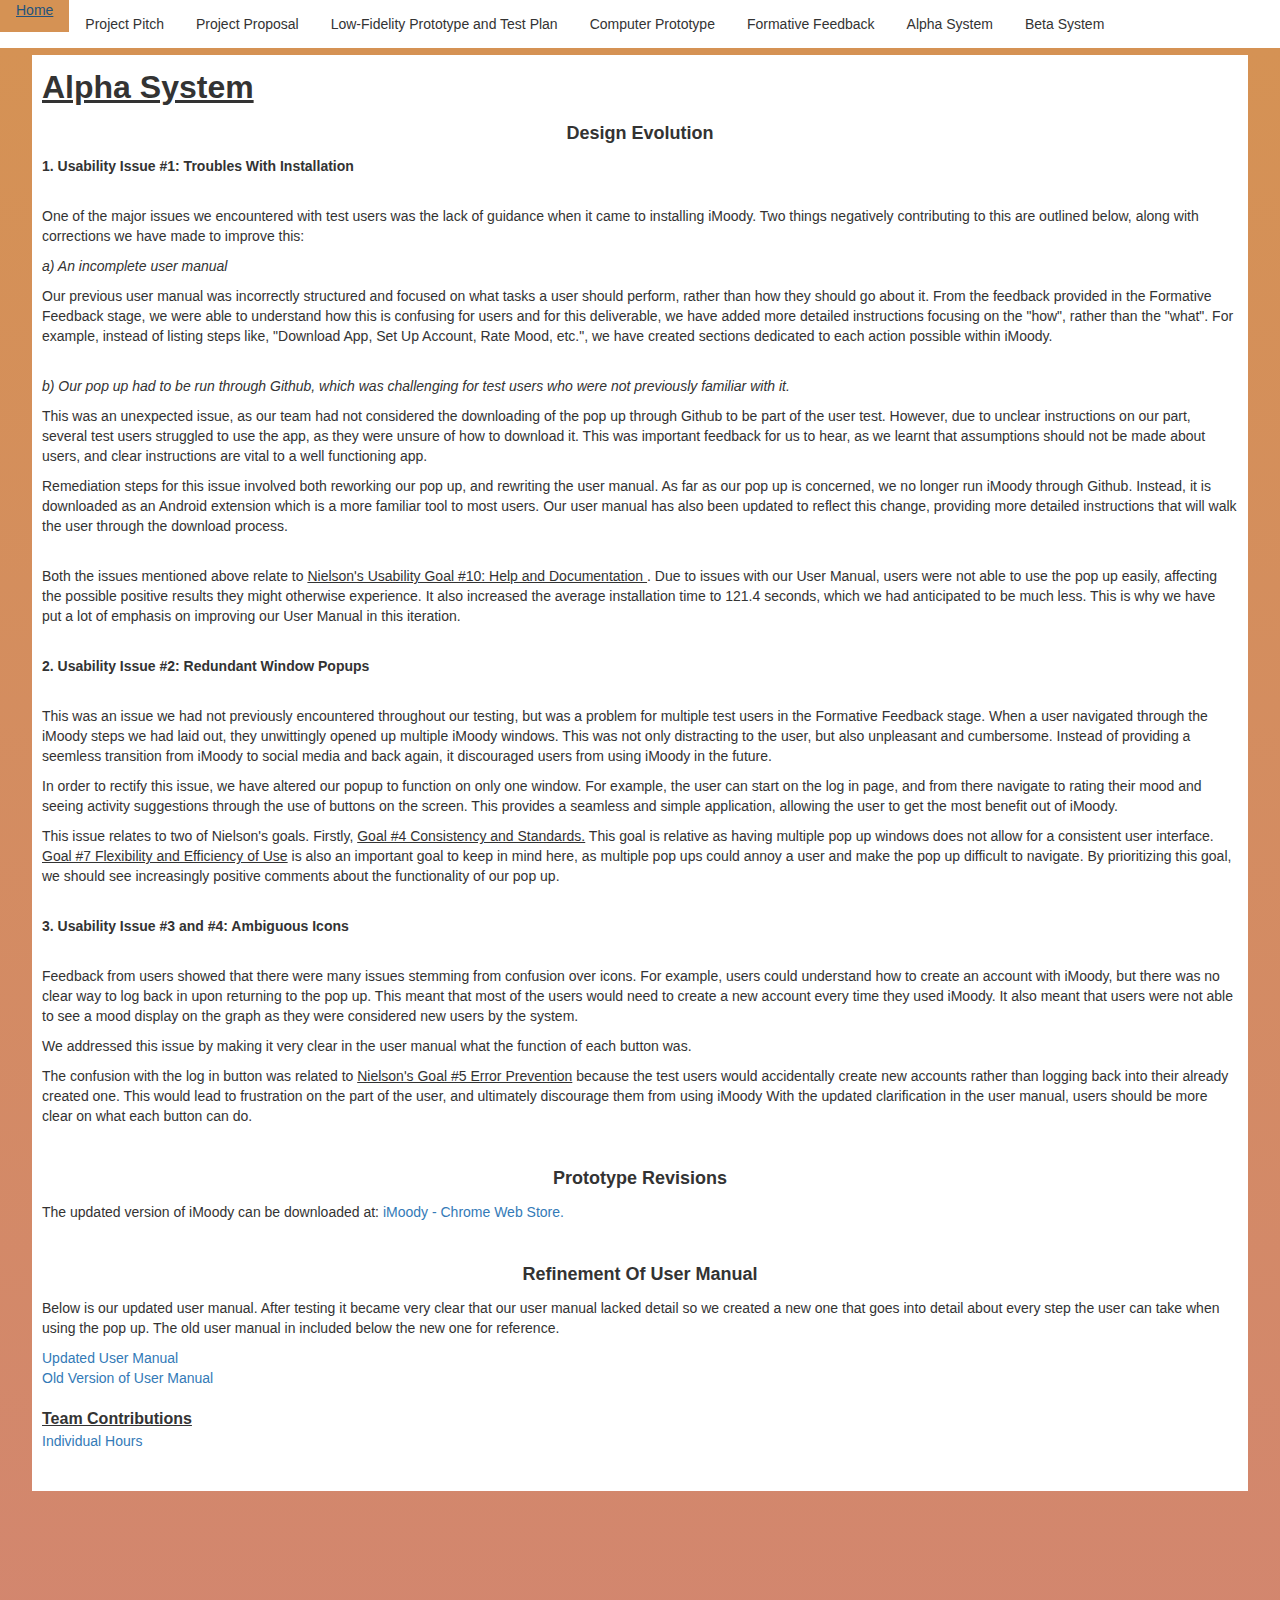
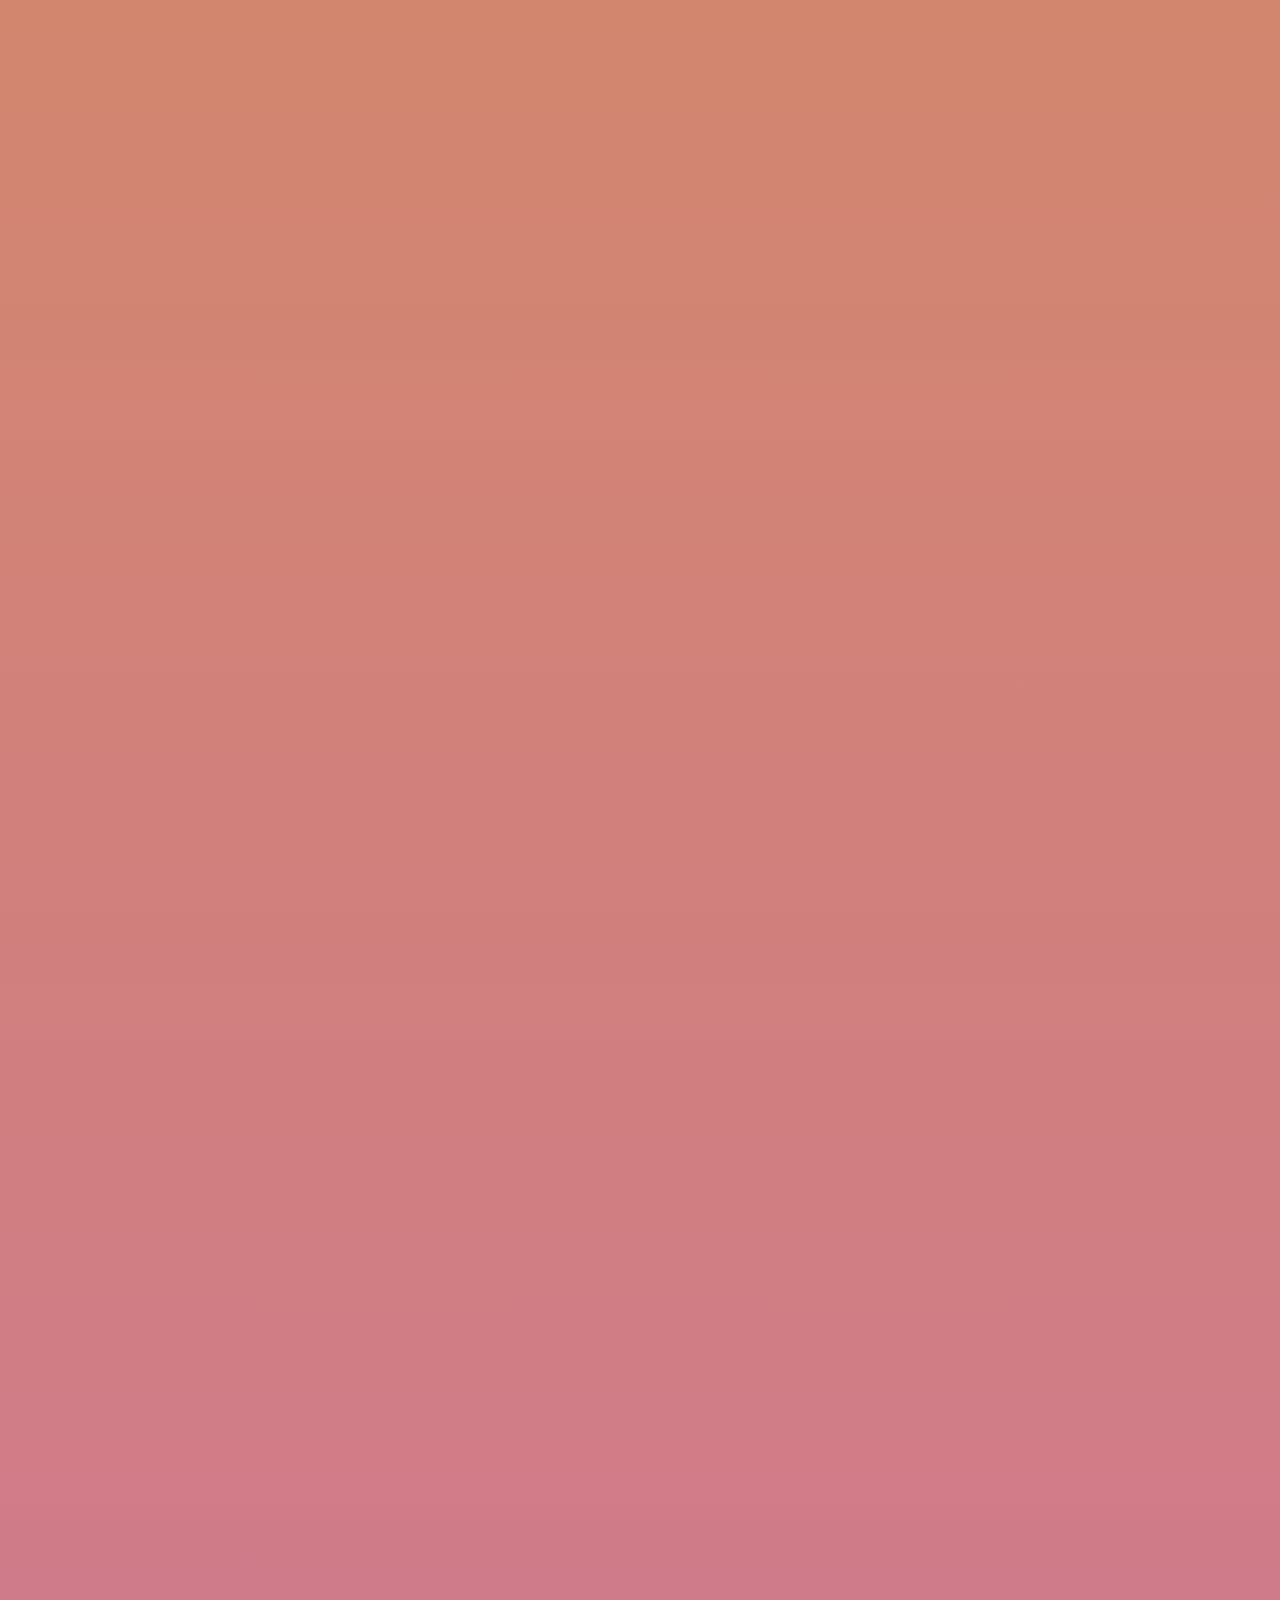
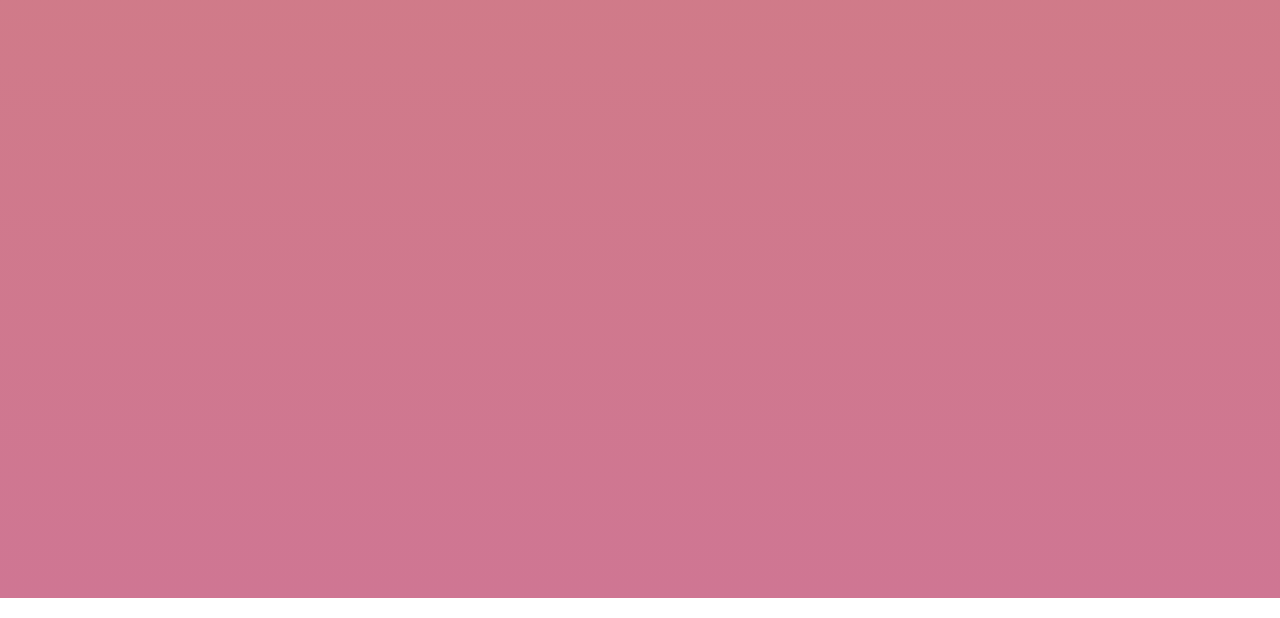
==== alpha.html @ d054bd09 "Small change" ====
<!DOCTYPE html>
<html lang="en">
   <head>
      <meta charset="utf-8">
      <meta http-equiv="X-UA-Compatible" content="IE=edge">
      <meta name="vieport" content="width=device-width, initial-scale=1">
      <title>Alpha System</title>
      <!-- Bootstrap -->
      <link rel="stylesheet" href="https://maxcdn.bootstrapcdn.com/bootstrap/3.3.5/css/bootstrap.min.css">
      <link rel="stylesheet" href="notebook.css">
   </head>
    
   <body style = "margin-top: 0px">
      <ul>
         <li><a href="index.html">Home</a></li>
         <li><a href="projectPitch.html">Project Pitch</a></li>
         <li><a href="projectProposal.html">Project Proposal</a></li>
         <li><a href="lowFid.html">Low-Fidelity Prototype and Test Plan</a></li>
         <li><a href="hiFid.html">Computer Prototype</a></li>
         <li><a href="FormativeFeedback.html">Formative Feedback</a></li>
         <li><a href="alpha.html">Alpha System</a></li>
         <li><a href="#about">Beta System</a></li>
      </ul>
   </body>
   
   <div class="hero" style ="min-height: 3750px;">
      <div class = "center">
         <p><font size="6"><u><b>Alpha System</b></u></font></p>
         <p><center><font size="4"><b>Design Evolution</b></font></center></p>
         <b><p>1. Usability Issue #1: Troubles With Installation</p></b> <br>
         <p>One of the major issues we encountered with test users was the lack of guidance when it came to installing iMoody. Two things negatively contributing to this are outlined below, along with corrections we have made to improve this: </p>

            <p><i>a) An incomplete user manual</i></p>

            <p>Our previous user manual was incorrectly structured and focused on what tasks a user should perform, rather than how they should go about it. From the feedback provided in the Formative Feedback stage, we were able to understand how this is confusing for users and for this deliverable, we have added more detailed instructions focusing on the "how", rather than the "what". For example, instead of listing steps like, "Download App, Set Up Account, Rate Mood, etc.", we have created sections dedicated to each action possible within iMoody.</p> <br>


            <p><i>b) Our pop up had to be run through Github, which was challenging for test users who were not previously familiar with it. </i></p> 

            <p>This was an unexpected issue, as our team had not considered the downloading of the pop up through Github to be part of the user test. However, due to unclear instructions on our part, several test users struggled to use the app, as they were unsure of how to download it. This was important feedback for us to hear, as we learnt that assumptions should not be made about users, and clear instructions are vital to a well functioning app. </p>

            <p>Remediation steps for this issue involved both reworking our pop up, and rewriting the user manual. As far as our pop up is concerned, we no longer run iMoody through Github. Instead, it is downloaded as an Android extension which is a more familiar tool to most users. Our user manual has also been updated to reflect this change, providing more detailed instructions that will walk the user through the download process.</p> <br>

            <p>Both the issues mentioned above relate to <u> Nielson's Usability Goal #10: Help and Documentation </u>. Due to issues with our User Manual, users were not able to use the pop up easily, affecting the possible positive results they might otherwise experience. It also increased the average installation time to 121.4 seconds, which we had anticipated to be much less. This is why we have put a lot of emphasis on improving our User Manual in this iteration.</p> <br> 


          <b><p>2. Usability Issue #2: Redundant Window Popups</p></b> <br>

          <p>This was an issue we had not previously encountered throughout our testing, but was a problem for multiple test users in the Formative Feedback stage. When a user navigated through the iMoody steps we had laid out, they unwittingly opened up multiple iMoody windows. This was not only distracting to the user, but also unpleasant and cumbersome. Instead of providing a seemless transition from iMoody to social media and back again, it discouraged users from using iMoody in the future. </p>

          <p>In order to rectify this issue, we have altered our popup to function on only one window. For example, the user can start on the log in page, and from there navigate to rating their mood and seeing activity suggestions through the use of buttons on the screen. This provides a seamless and simple application, allowing the user to get the most benefit out of iMoody.</p> 

          <p>This issue relates to two of Nielson's goals. Firstly, <u> Goal #4 Consistency and Standards.</u> This goal is relative as having multiple pop up windows does not allow for a consistent user interface. <u>Goal #7 Flexibility and Efficiency of Use</u> is also an important goal to keep in mind here, as multiple pop ups could annoy a user and make the pop up difficult to navigate. By prioritizing this goal, we should see increasingly positive comments about the functionality of our pop up. </p><br> 

          <b><p>3. Usability Issue #3 and #4: Ambiguous Icons</p></b> <br>

          <p>Feedback from users showed that there were many issues stemming from confusion over icons. For example, users could understand how to create an account with iMoody, but there was no clear way to log back in upon returning to the pop up. This meant that most of the users would need to create a new account every time they used iMoody. It also meant that users were not able to see a mood display on the graph as they were considered new users by the system.</p>

          <p>We addressed this issue by making it very clear in the user manual what the function of each button was.</p>

          <p>The confusion with the log in button was related to <u>Nielson's Goal #5 Error Prevention</u> because the test users would accidentally create new accounts rather than logging back into their already created one. This would lead to frustration on the part of the user, and ultimately discourage them from using iMoody With the updated clarification in the user manual, users should be more clear on what each button can do.</p> <br> 


         <p><center><font size="4"><b>Prototype Revisions</b></font></center></p>
         <p>The updated version of iMoody can be downloaded at: <a href = "https://chrome.google.com/webstore/search/imoody"> iMoody - Chrome Web Store. </a> </p><br>
 

         <p><center><font size="4"><b>Refinement Of User Manual</b></font></center><p> 
          <p>Below is our updated user manual. After testing it became very clear that our user manual lacked detail so we created a new one that goes into detail about every step the user can take when using the pop up. The old user manual in included below the new one for reference.</p>
           <a href="Documents/iMoody_UserManual.pdf"/> Updated User Manual </a> <br>
           <a href="Documents/iMoody_UserManualOld.pdf"/>Old Version of User Manual </a><br><br>

      <p> <font size="3"><u><b>Team Contributions</b></u></font> <br>  
       
      <a href="Summary.html">Individual Hours</a> <br> <br> 
         </div>
    </div>
   </div>   
</html>
---- notebook.css ----
body {
margin: 0px;
margin-top: -25px;
padding: 0px;
}

$bodyFontColor : #fff;

html {
  font-family: 'average', serif;
}

.center {
  margin: auto;
  position:absolute;
  top: 55px;
  right: 5px;
  left: 5px;
  width: 95%;
  min-height: auto;
  background-color:white;
  padding: 10px;
}

.column {
  float: left;
  width: 33.33%;
  padding: 5px;
}

.row::after {
  content: "";
  clear: both;
  display: table;
}

.bottom {
  margin: auto;
  position:absolute;
  bottom: 0px;
  width: 100%;
  min-height: 150px;
  padding: 10px;
}

#mainnav {
  position: absolute; 
  font-family: 'Montserrat Alternates', sans-serif;
  z-index: 1;
  li {
    margin: 85px 0;
    left: -550px;
    position: relative;
    display: none;
  }
  a {
    color: $bodyFontColor;
    text-shadow: 2px 2px 0 #000;
    text-decoration: none;
    font-size: 3.5em;
  }
}

}

table {
  font-family: arial, sans-serif;
  border-collapse: collapse;
  width: 100%;
}

td, th {
  border: 1px solid #dddddd;
  text-align: left;
  padding: 8px;
}

html, body, .hero {
  height: 100%;
}
 
.hero {
  margin-top: 0;
  width: 100%;
  min-height: 15700px;
  background-image: linear-gradient(to bottom, #d59254, #cf7693);
}

h1 {
  margin-top: 0;
  font-size: 5em;
  text-align: center;
  font-weight: 700;
  font-family: 'Montserrat Alternates', sans-serif;
  color: $bodyFontColor;
  width: 100%;
  position: absolute;
  top: 28%;
  left: 50%;
  -webkit-transform: translate(-50%, -50%);
  transform: translate(-50%, -50%);
}  

h2 {
  margin-top: 0;
  font-size: 2em;
  text-align: center;
  font-weight: 700;
  font-family: 'Montserrat Alternates', sans-serif;
  color: $bodyFontColor;
  width: 100%;
  position: absolute;
  top: 55%;
  left: 50%;
  -webkit-transform: translate(-50%, -50%);
  transform: translate(-50%, -50%);
}  

ul {
  margin-top: 0;
  list-style-type: none;
  margin: 0;
  padding: 0;
  overflow: hidden;
  background-color: white
}

li {
  margin-top: 0;
  float: left;
}

li a {
  margin-top: 0;
  display: block;
  color: #333;
  text-align: center;
  padding: 14px 16px;
  text-decoration: none;
}


li a:hover {
  margin-top: 0;
  background-color: #d59254;
  display:inline;
}

.active {
  background-color: #4CAF50;
}
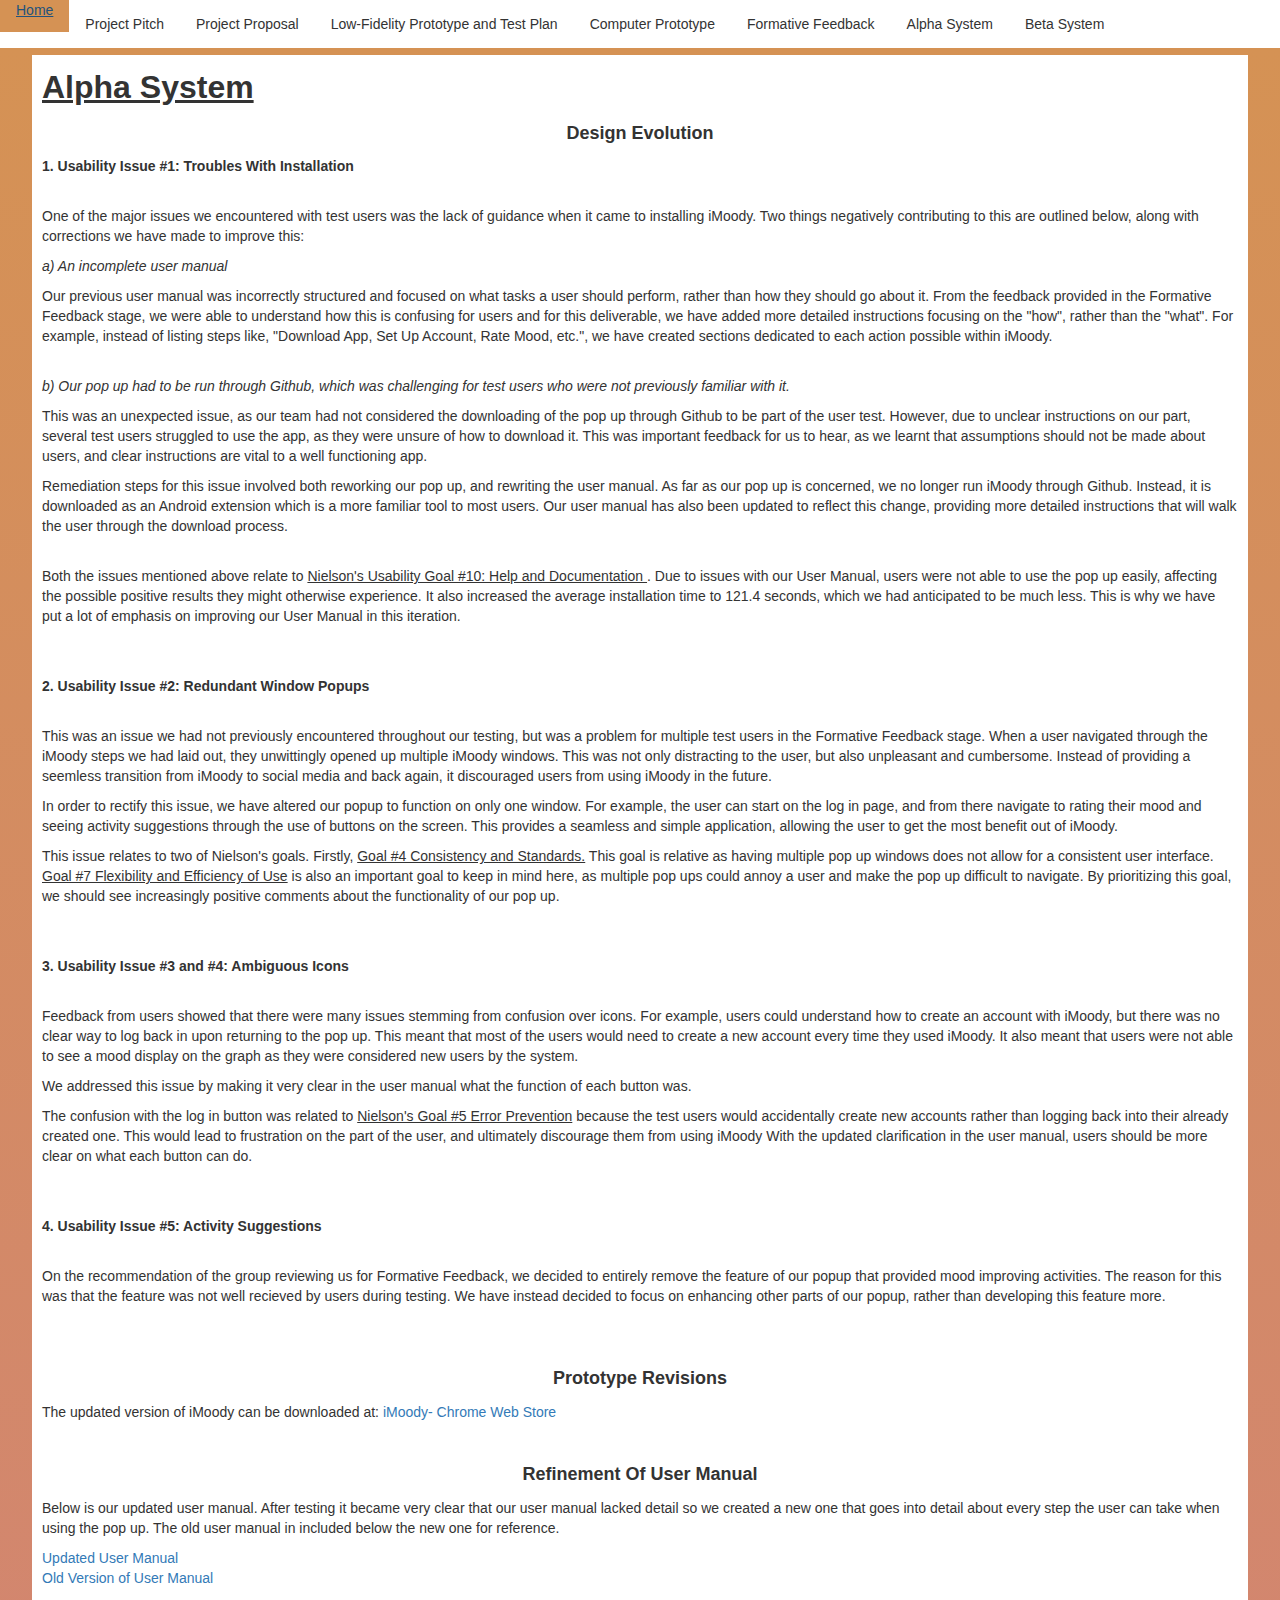
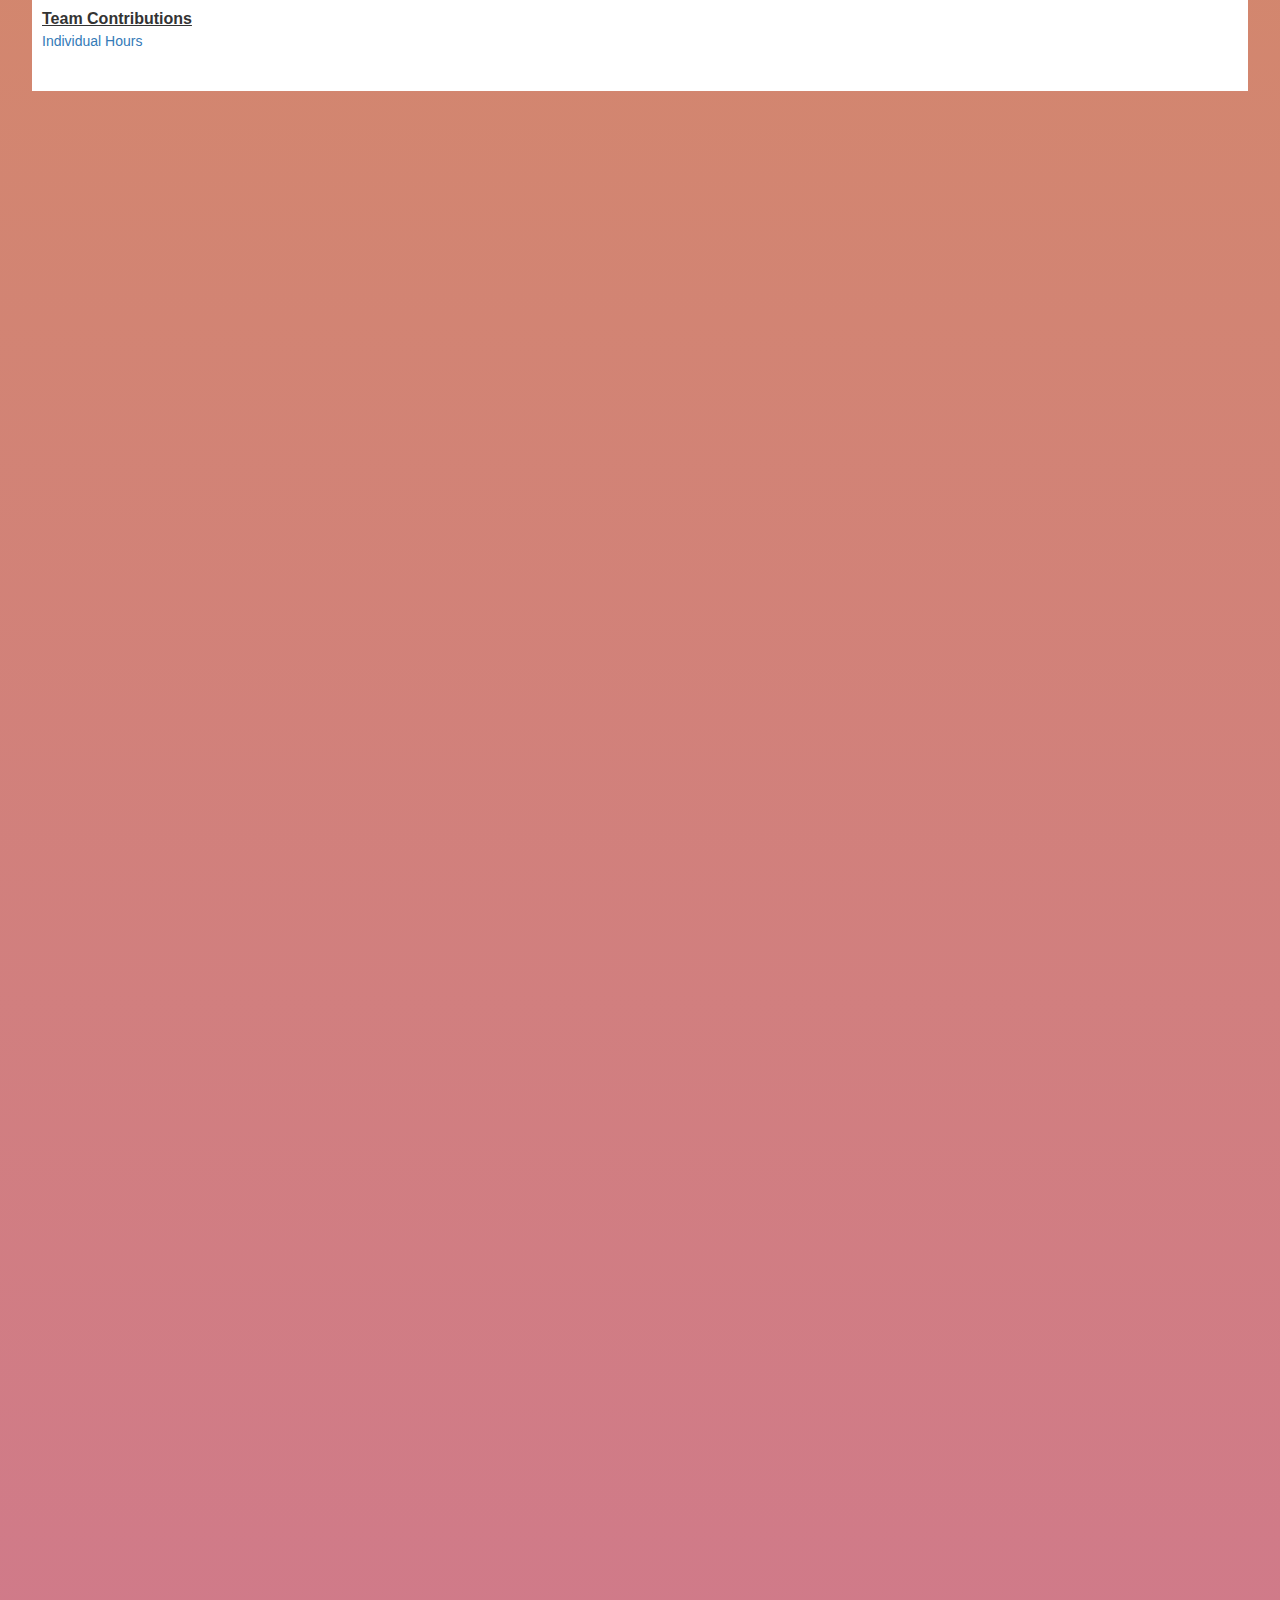
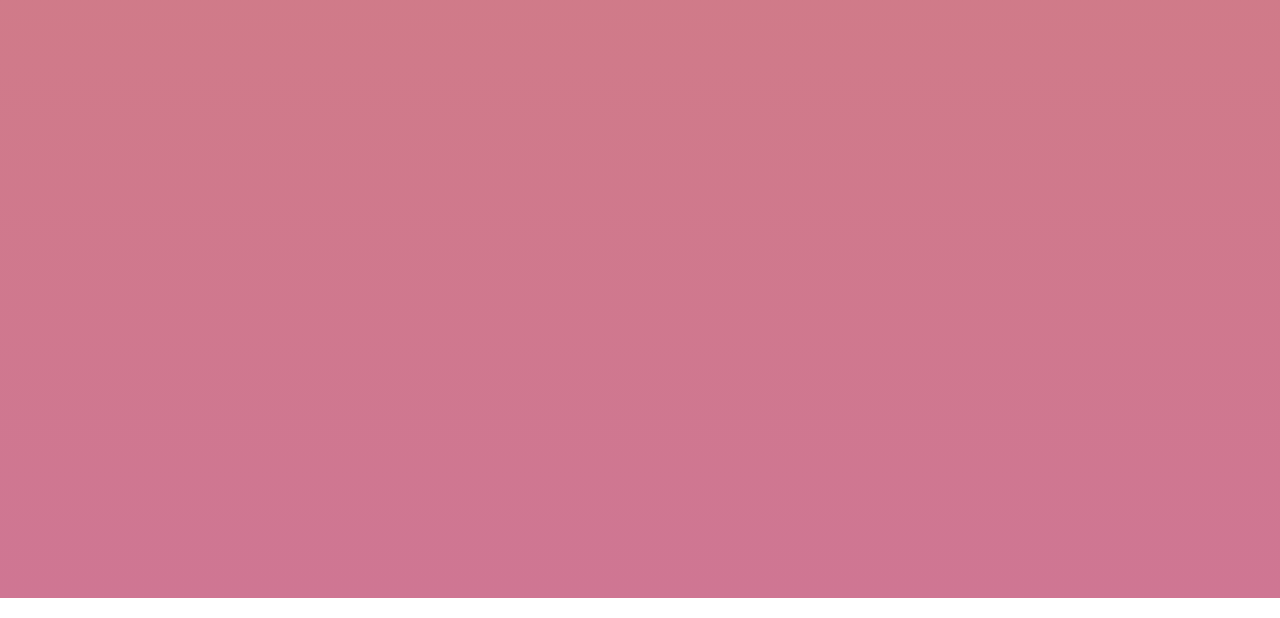
==== commit 930c138e: "Merge branch 'master' into lilith_branch" ====
--- a/alpha.html
+++ b/alpha.html
@@ -41,7 +41,7 @@
 
             <p>Remediation steps for this issue involved both reworking our pop up, and rewriting the user manual. As far as our pop up is concerned, we no longer run iMoody through Github. Instead, it is downloaded as an Android extension which is a more familiar tool to most users. Our user manual has also been updated to reflect this change, providing more detailed instructions that will walk the user through the download process.</p> <br>
 
-            <p>Both the issues mentioned above relate to <u> Nielson's Usability Goal #10: Help and Documentation </u>. Due to issues with our User Manual, users were not able to use the pop up easily, affecting the possible positive results they might otherwise experience. It also increased the average installation time to 121.4 seconds, which we had anticipated to be much less. This is why we have put a lot of emphasis on improving our User Manual in this iteration.</p> <br> 
+            <p>Both the issues mentioned above relate to <u> Nielson's Usability Goal #10: Help and Documentation </u>. Due to issues with our User Manual, users were not able to use the pop up easily, affecting the possible positive results they might otherwise experience. It also increased the average installation time to 121.4 seconds, which we had anticipated to be much less. This is why we have put a lot of emphasis on improving our User Manual in this iteration.</p> <br> <br>
 
 
           <b><p>2. Usability Issue #2: Redundant Window Popups</p></b> <br>
@@ -50,7 +50,7 @@
 
           <p>In order to rectify this issue, we have altered our popup to function on only one window. For example, the user can start on the log in page, and from there navigate to rating their mood and seeing activity suggestions through the use of buttons on the screen. This provides a seamless and simple application, allowing the user to get the most benefit out of iMoody.</p> 
 
-          <p>This issue relates to two of Nielson's goals. Firstly, <u> Goal #4 Consistency and Standards.</u> This goal is relative as having multiple pop up windows does not allow for a consistent user interface. <u>Goal #7 Flexibility and Efficiency of Use</u> is also an important goal to keep in mind here, as multiple pop ups could annoy a user and make the pop up difficult to navigate. By prioritizing this goal, we should see increasingly positive comments about the functionality of our pop up. </p><br> 
+          <p>This issue relates to two of Nielson's goals. Firstly, <u> Goal #4 Consistency and Standards.</u> This goal is relative as having multiple pop up windows does not allow for a consistent user interface. <u>Goal #7 Flexibility and Efficiency of Use</u> is also an important goal to keep in mind here, as multiple pop ups could annoy a user and make the pop up difficult to navigate. By prioritizing this goal, we should see increasingly positive comments about the functionality of our pop up.<br> <br>  <br>
 
           <b><p>3. Usability Issue #3 and #4: Ambiguous Icons</p></b> <br>
 
@@ -58,11 +58,18 @@
 
           <p>We addressed this issue by making it very clear in the user manual what the function of each button was.</p>
 
-          <p>The confusion with the log in button was related to <u>Nielson's Goal #5 Error Prevention</u> because the test users would accidentally create new accounts rather than logging back into their already created one. This would lead to frustration on the part of the user, and ultimately discourage them from using iMoody With the updated clarification in the user manual, users should be more clear on what each button can do.</p> <br> 
+          <p>The confusion with the log in button was related to <u>Nielson's Goal #5 Error Prevention</u> because the test users would accidentally create new accounts rather than logging back into their already created one. This would lead to frustration on the part of the user, and ultimately discourage them from using iMoody With the updated clarification in the user manual, users should be more clear on what each button can do.</p> <br> <br>
+
+          <b><p>4. Usability Issue #5: Activity Suggestions</p></b> <br>
+
+          <p>On the recommendation of the group reviewing us for Formative Feedback, we decided to entirely remove the feature of our popup that provided mood improving activities. The reason for this was that the feature was not well recieved by users during testing. We have instead decided to focus on enhancing other parts of our popup, rather than developing this feature more.</p> <br> <br>
+
+
+
 
 
          <p><center><font size="4"><b>Prototype Revisions</b></font></center></p>
-         <p>The updated version of iMoody can be downloaded at: <a href = "https://chrome.google.com/webstore/search/imoody"> iMoody - Chrome Web Store. </a> </p><br>
+         <p>The updated version of iMoody can be downloaded at: <a href = "https://chrome.google.com/webstore/search/imoody"> iMoody- Chrome Web Store </a> </p><br>
  
 
          <p><center><font size="4"><b>Refinement Of User Manual</b></font></center><p> 
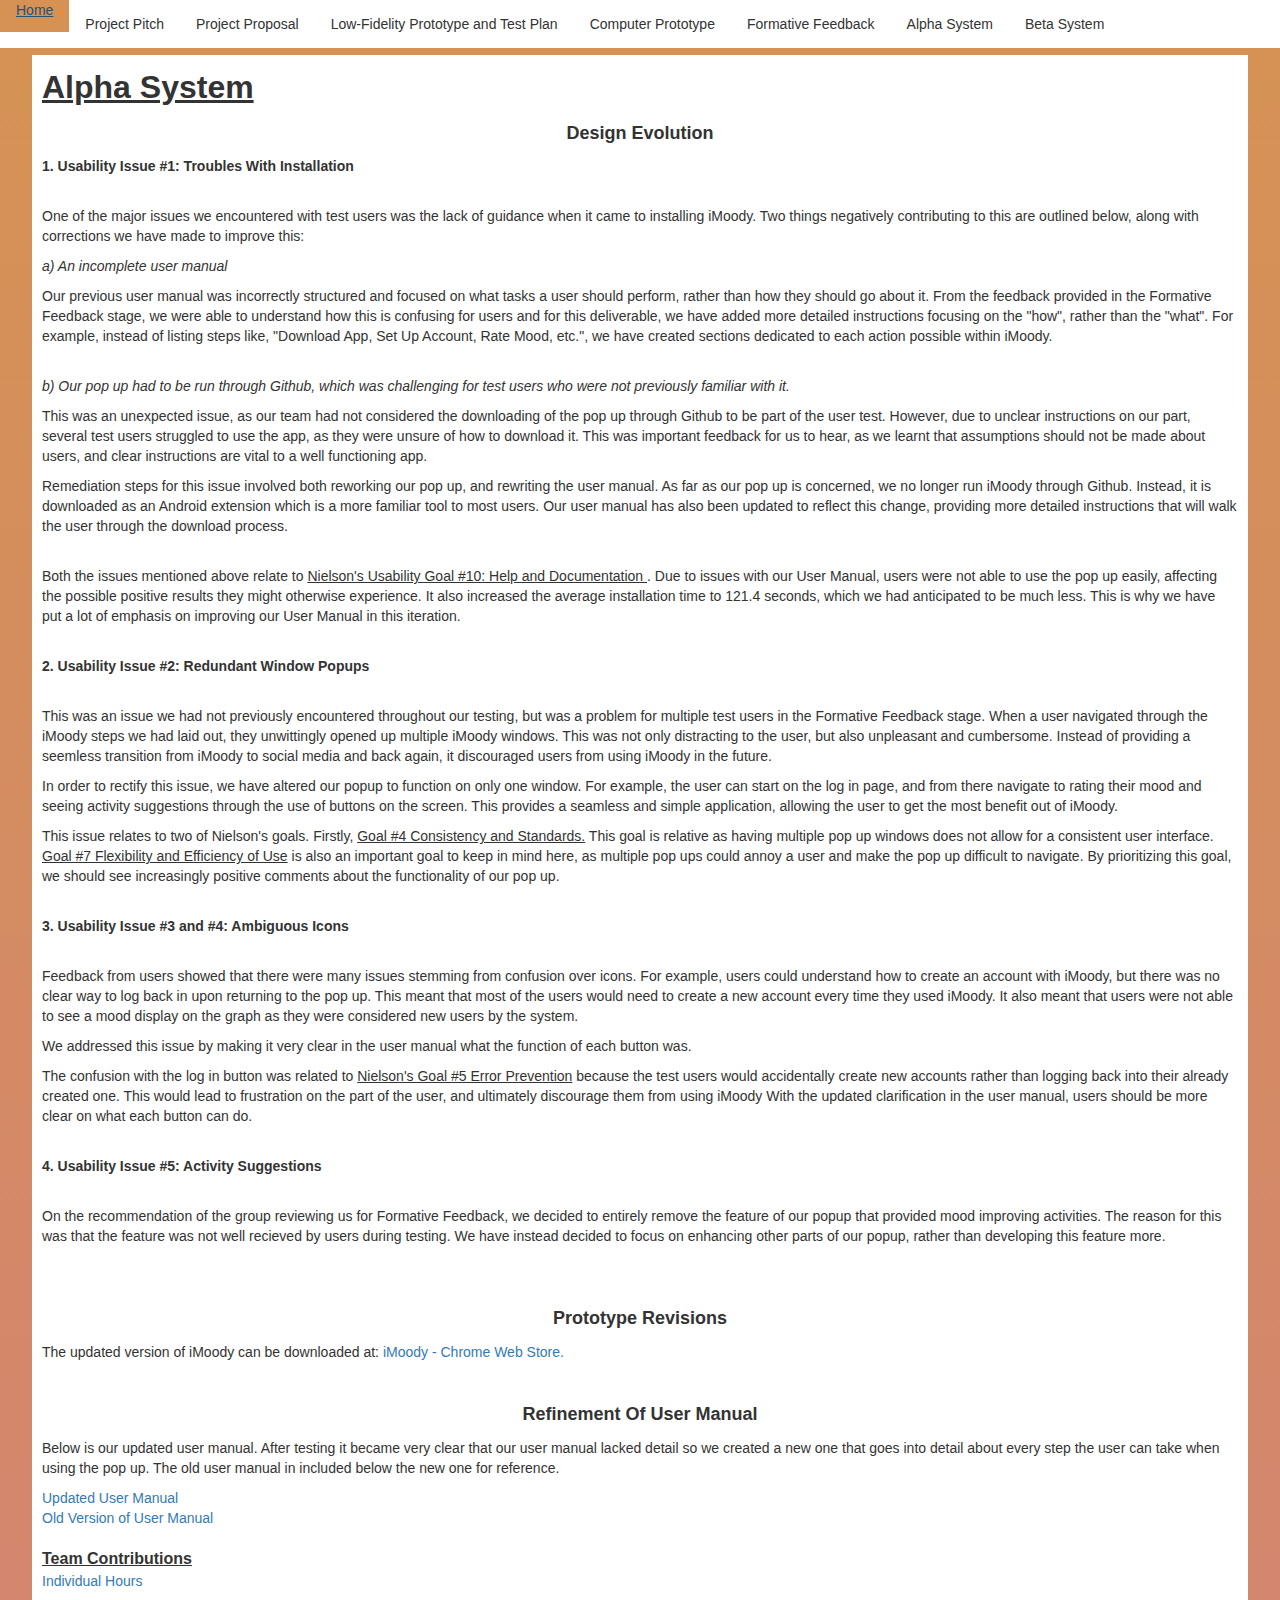
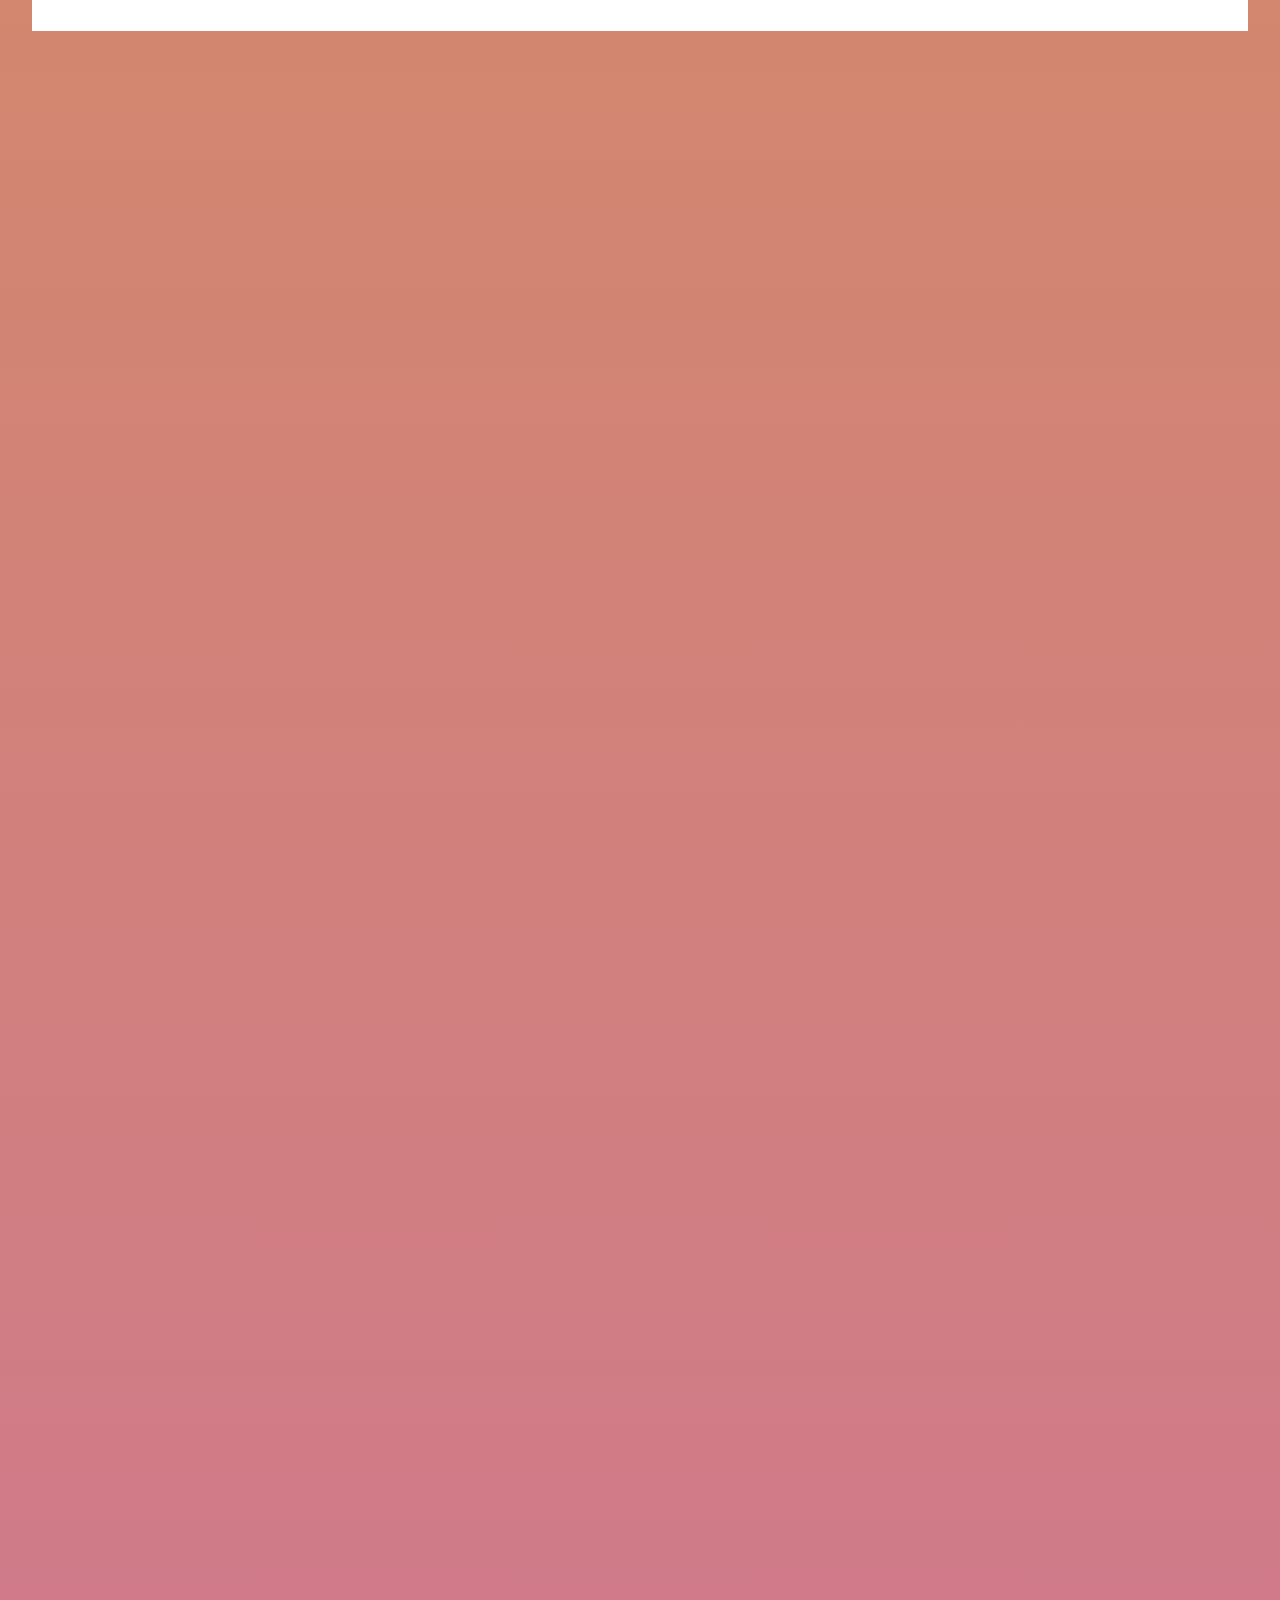
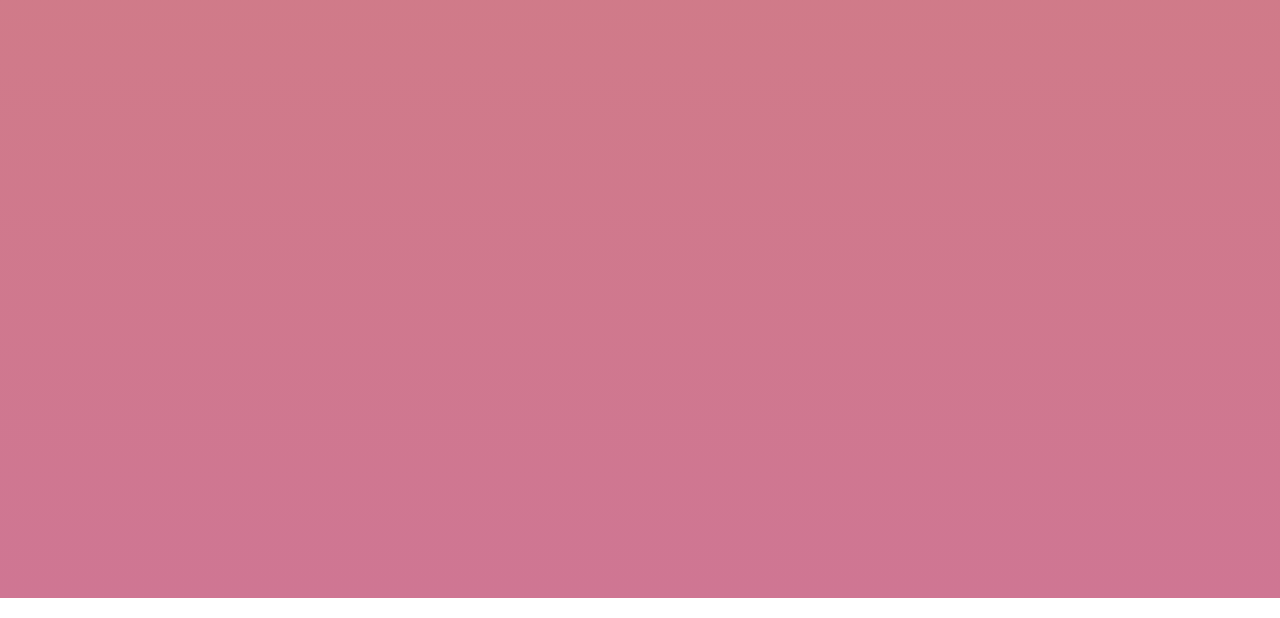
==== commit 43ac0e49: "Merge pull request #28 from Bsmith1997/lilith_branch" ====
--- a/alpha.html
+++ b/alpha.html
@@ -41,7 +41,7 @@
 
             <p>Remediation steps for this issue involved both reworking our pop up, and rewriting the user manual. As far as our pop up is concerned, we no longer run iMoody through Github. Instead, it is downloaded as an Android extension which is a more familiar tool to most users. Our user manual has also been updated to reflect this change, providing more detailed instructions that will walk the user through the download process.</p> <br>
 
-            <p>Both the issues mentioned above relate to <u> Nielson's Usability Goal #10: Help and Documentation </u>. Due to issues with our User Manual, users were not able to use the pop up easily, affecting the possible positive results they might otherwise experience. It also increased the average installation time to 121.4 seconds, which we had anticipated to be much less. This is why we have put a lot of emphasis on improving our User Manual in this iteration.</p> <br> <br>
+            <p>Both the issues mentioned above relate to <u> Nielson's Usability Goal #10: Help and Documentation </u>. Due to issues with our User Manual, users were not able to use the pop up easily, affecting the possible positive results they might otherwise experience. It also increased the average installation time to 121.4 seconds, which we had anticipated to be much less. This is why we have put a lot of emphasis on improving our User Manual in this iteration.</p> <br> 
 
 
           <b><p>2. Usability Issue #2: Redundant Window Popups</p></b> <br>
@@ -50,7 +50,7 @@
 
           <p>In order to rectify this issue, we have altered our popup to function on only one window. For example, the user can start on the log in page, and from there navigate to rating their mood and seeing activity suggestions through the use of buttons on the screen. This provides a seamless and simple application, allowing the user to get the most benefit out of iMoody.</p> 
 
-          <p>This issue relates to two of Nielson's goals. Firstly, <u> Goal #4 Consistency and Standards.</u> This goal is relative as having multiple pop up windows does not allow for a consistent user interface. <u>Goal #7 Flexibility and Efficiency of Use</u> is also an important goal to keep in mind here, as multiple pop ups could annoy a user and make the pop up difficult to navigate. By prioritizing this goal, we should see increasingly positive comments about the functionality of our pop up.<br> <br>  <br>
+          <p>This issue relates to two of Nielson's goals. Firstly, <u> Goal #4 Consistency and Standards.</u> This goal is relative as having multiple pop up windows does not allow for a consistent user interface. <u>Goal #7 Flexibility and Efficiency of Use</u> is also an important goal to keep in mind here, as multiple pop ups could annoy a user and make the pop up difficult to navigate. By prioritizing this goal, we should see increasingly positive comments about the functionality of our pop up. </p><br> 
 
           <b><p>3. Usability Issue #3 and #4: Ambiguous Icons</p></b> <br>
 
@@ -58,7 +58,7 @@
 
           <p>We addressed this issue by making it very clear in the user manual what the function of each button was.</p>
 
-          <p>The confusion with the log in button was related to <u>Nielson's Goal #5 Error Prevention</u> because the test users would accidentally create new accounts rather than logging back into their already created one. This would lead to frustration on the part of the user, and ultimately discourage them from using iMoody With the updated clarification in the user manual, users should be more clear on what each button can do.</p> <br> <br>
+          <p>The confusion with the log in button was related to <u>Nielson's Goal #5 Error Prevention</u> because the test users would accidentally create new accounts rather than logging back into their already created one. This would lead to frustration on the part of the user, and ultimately discourage them from using iMoody With the updated clarification in the user manual, users should be more clear on what each button can do.</p> <br> 
 
           <b><p>4. Usability Issue #5: Activity Suggestions</p></b> <br>
 
@@ -69,7 +69,7 @@
 
 
          <p><center><font size="4"><b>Prototype Revisions</b></font></center></p>
-         <p>The updated version of iMoody can be downloaded at: <a href = "https://chrome.google.com/webstore/search/imoody"> iMoody- Chrome Web Store </a> </p><br>
+         <p>The updated version of iMoody can be downloaded at: <a href = "https://chrome.google.com/webstore/search/imoody"> iMoody - Chrome Web Store. </a> </p><br>
  
 
          <p><center><font size="4"><b>Refinement Of User Manual</b></font></center><p> 
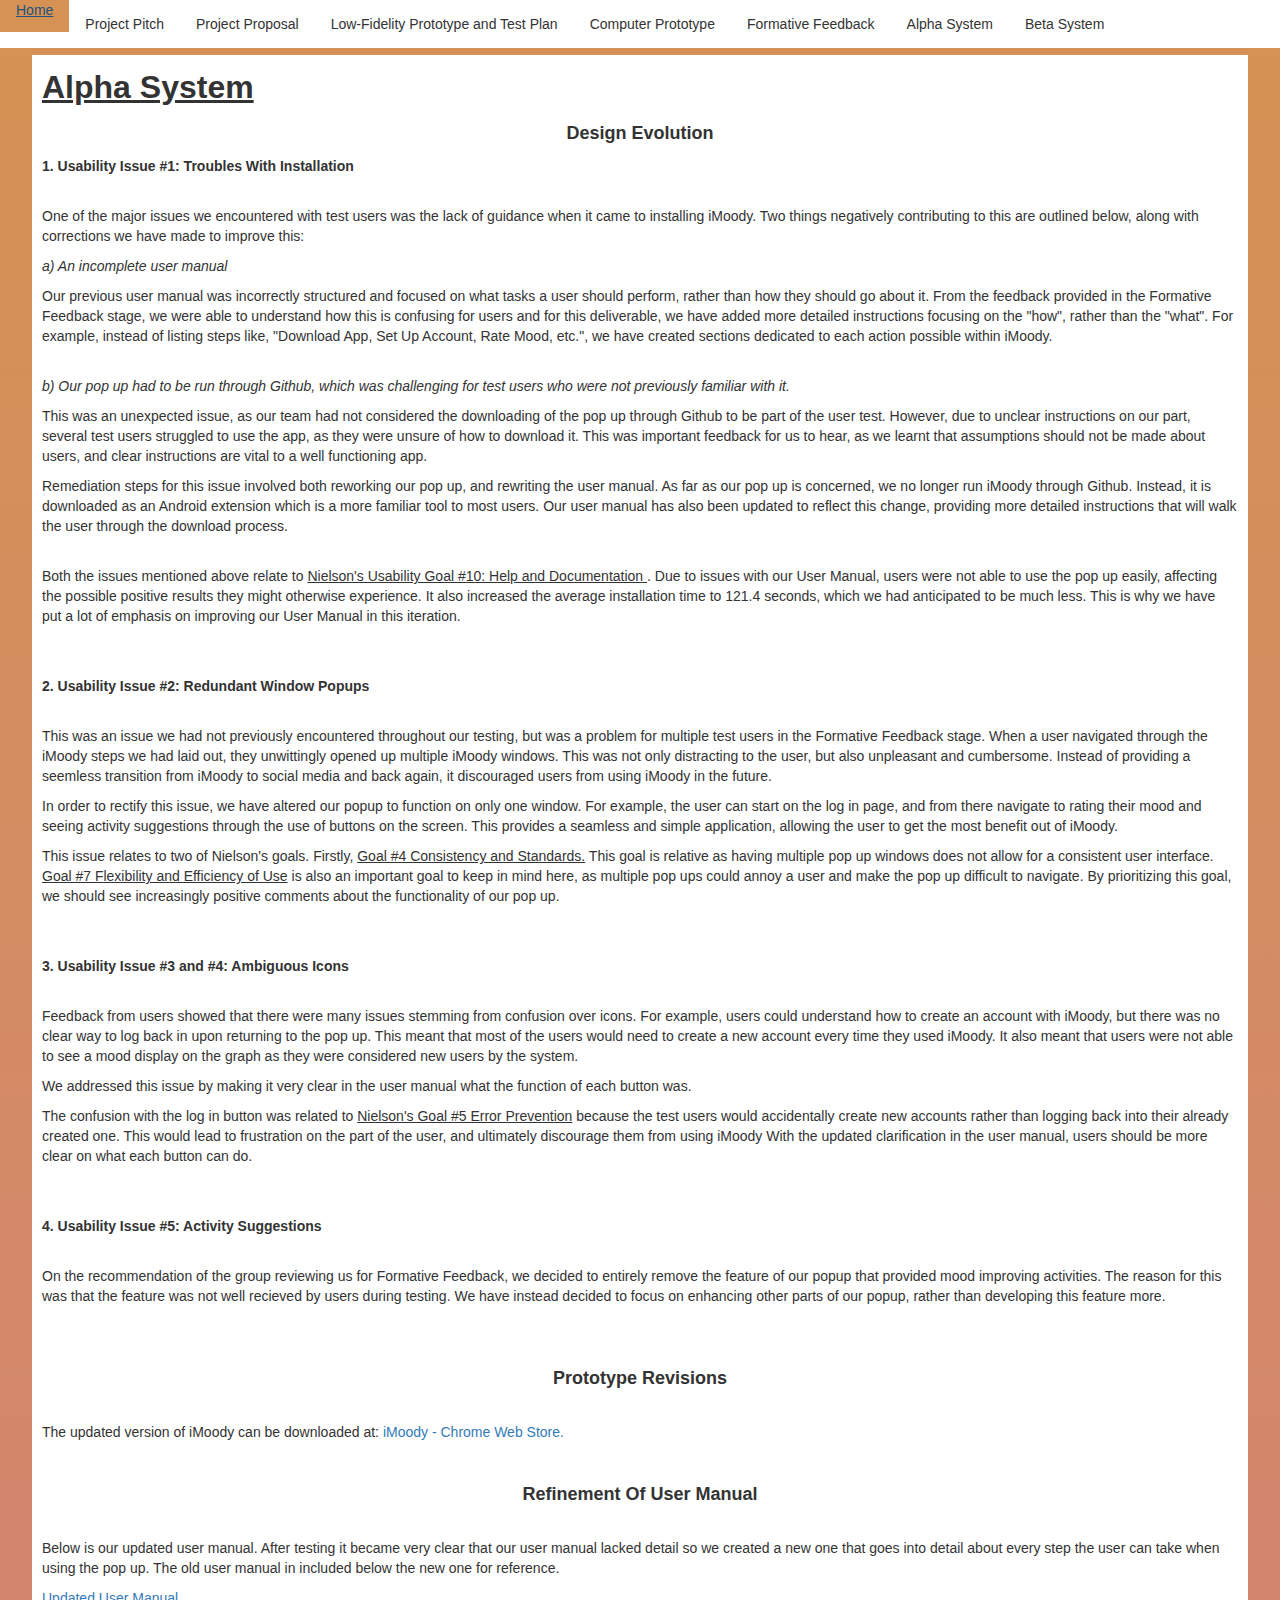
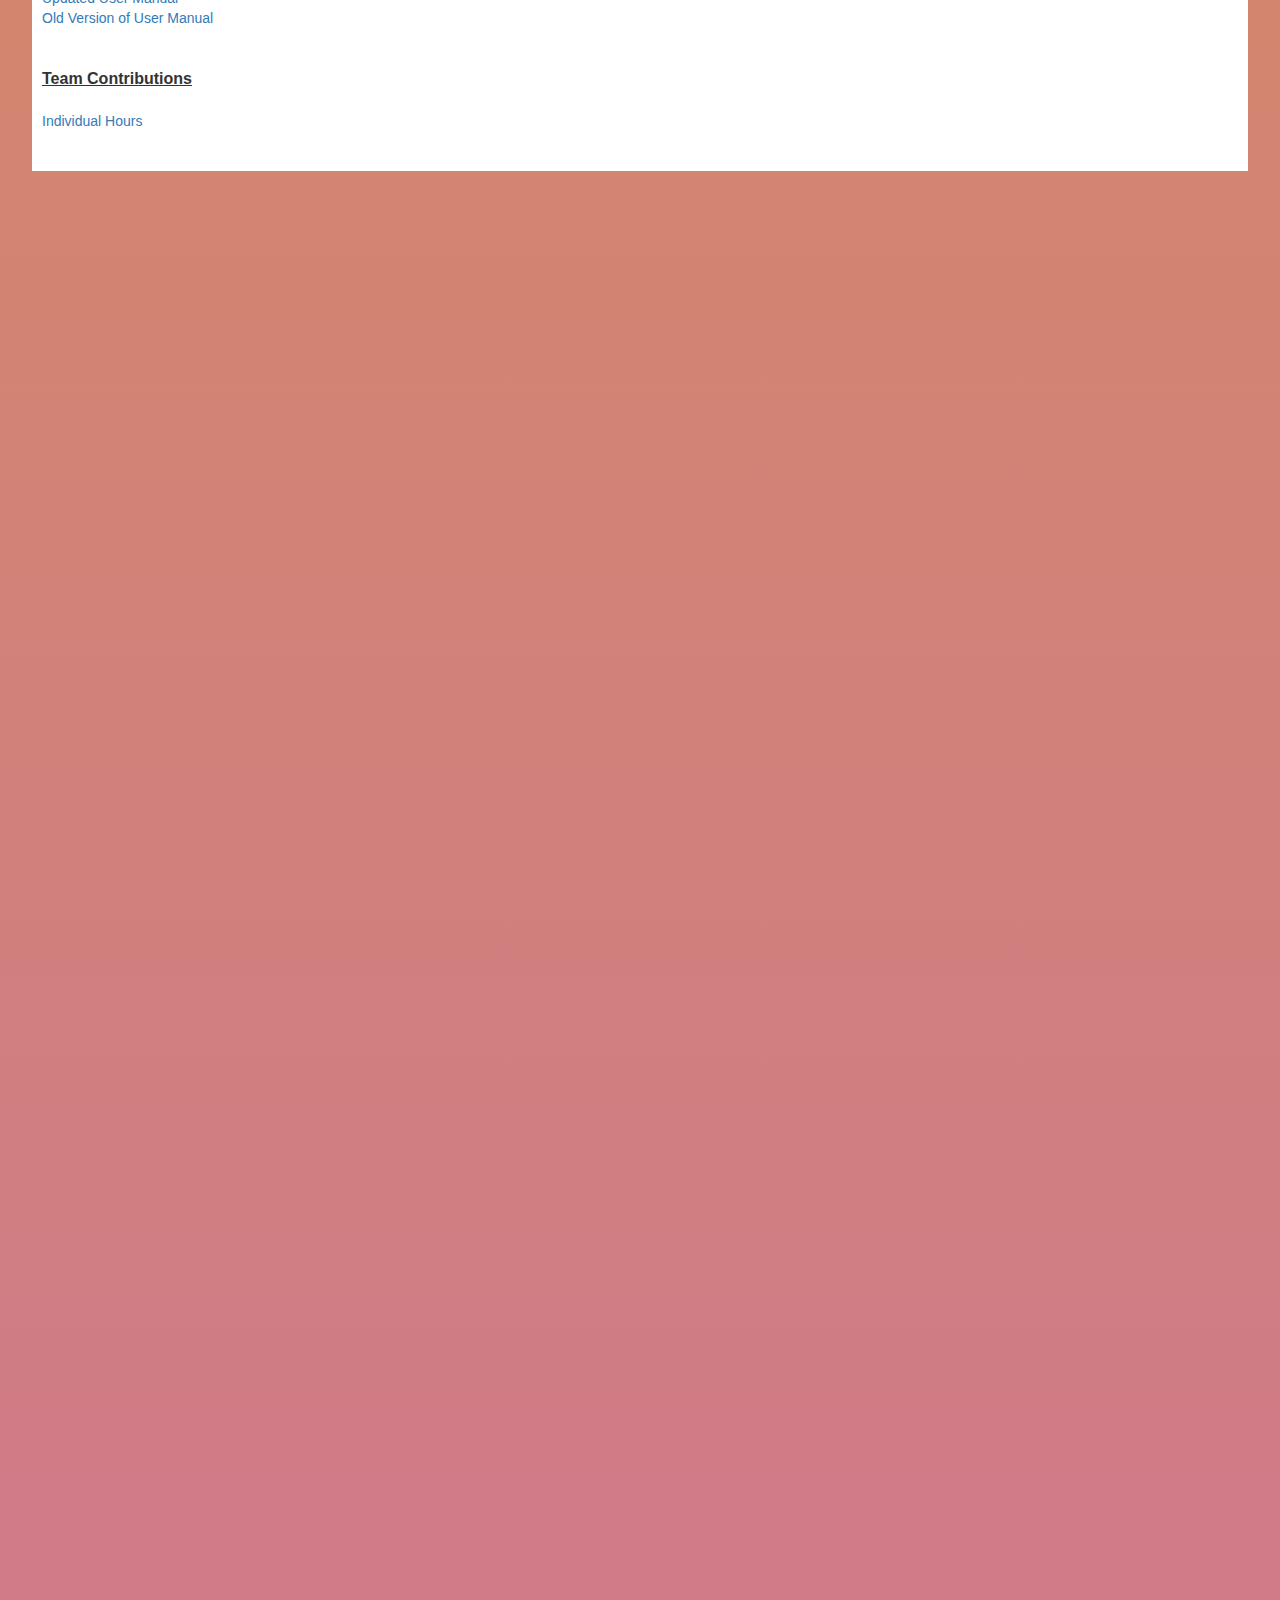
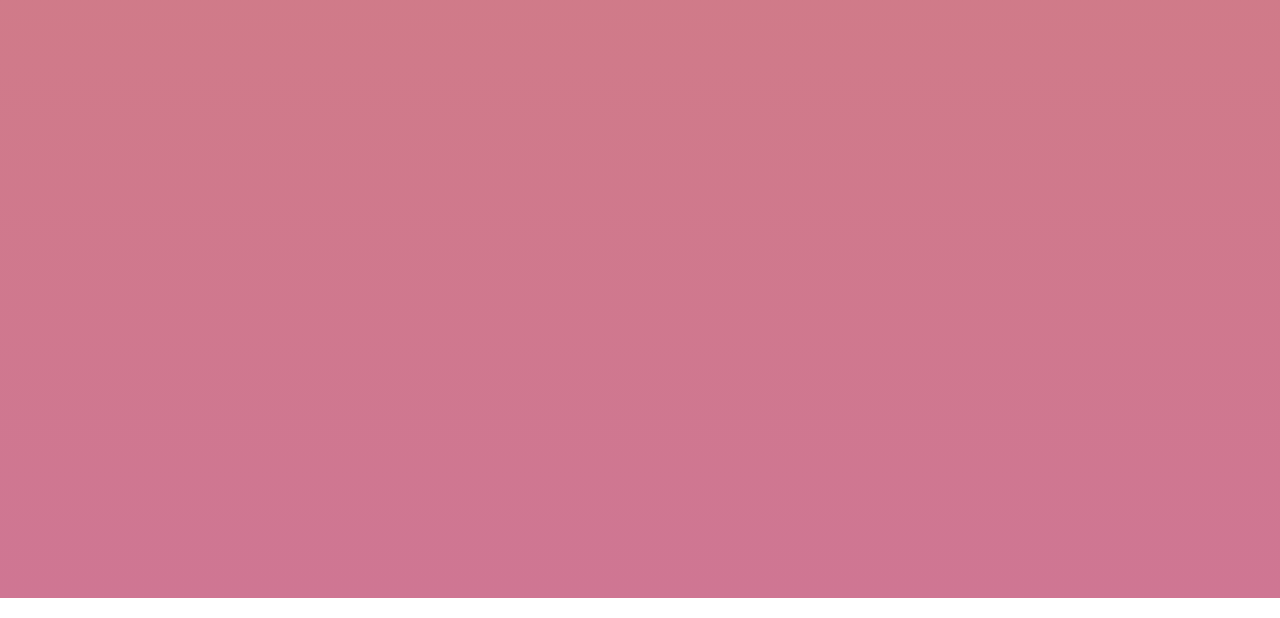
==== commit 1c08f0b4: "Formatting." ====
--- a/alpha.html
+++ b/alpha.html
@@ -41,7 +41,7 @@
 
             <p>Remediation steps for this issue involved both reworking our pop up, and rewriting the user manual. As far as our pop up is concerned, we no longer run iMoody through Github. Instead, it is downloaded as an Android extension which is a more familiar tool to most users. Our user manual has also been updated to reflect this change, providing more detailed instructions that will walk the user through the download process.</p> <br>
 
-            <p>Both the issues mentioned above relate to <u> Nielson's Usability Goal #10: Help and Documentation </u>. Due to issues with our User Manual, users were not able to use the pop up easily, affecting the possible positive results they might otherwise experience. It also increased the average installation time to 121.4 seconds, which we had anticipated to be much less. This is why we have put a lot of emphasis on improving our User Manual in this iteration.</p> <br> 
+            <p>Both the issues mentioned above relate to <u> Nielson's Usability Goal #10: Help and Documentation </u>. Due to issues with our User Manual, users were not able to use the pop up easily, affecting the possible positive results they might otherwise experience. It also increased the average installation time to 121.4 seconds, which we had anticipated to be much less. This is why we have put a lot of emphasis on improving our User Manual in this iteration.</p> <br> <br>
 
 
           <b><p>2. Usability Issue #2: Redundant Window Popups</p></b> <br>
@@ -50,7 +50,7 @@
 
           <p>In order to rectify this issue, we have altered our popup to function on only one window. For example, the user can start on the log in page, and from there navigate to rating their mood and seeing activity suggestions through the use of buttons on the screen. This provides a seamless and simple application, allowing the user to get the most benefit out of iMoody.</p> 
 
-          <p>This issue relates to two of Nielson's goals. Firstly, <u> Goal #4 Consistency and Standards.</u> This goal is relative as having multiple pop up windows does not allow for a consistent user interface. <u>Goal #7 Flexibility and Efficiency of Use</u> is also an important goal to keep in mind here, as multiple pop ups could annoy a user and make the pop up difficult to navigate. By prioritizing this goal, we should see increasingly positive comments about the functionality of our pop up. </p><br> 
+          <p>This issue relates to two of Nielson's goals. Firstly, <u> Goal #4 Consistency and Standards.</u> This goal is relative as having multiple pop up windows does not allow for a consistent user interface. <u>Goal #7 Flexibility and Efficiency of Use</u> is also an important goal to keep in mind here, as multiple pop ups could annoy a user and make the pop up difficult to navigate. By prioritizing this goal, we should see increasingly positive comments about the functionality of our pop up. </p><br> <br>
 
           <b><p>3. Usability Issue #3 and #4: Ambiguous Icons</p></b> <br>
 
@@ -58,26 +58,23 @@
 
           <p>We addressed this issue by making it very clear in the user manual what the function of each button was.</p>
 
-          <p>The confusion with the log in button was related to <u>Nielson's Goal #5 Error Prevention</u> because the test users would accidentally create new accounts rather than logging back into their already created one. This would lead to frustration on the part of the user, and ultimately discourage them from using iMoody With the updated clarification in the user manual, users should be more clear on what each button can do.</p> <br> 
+          <p>The confusion with the log in button was related to <u>Nielson's Goal #5 Error Prevention</u> because the test users would accidentally create new accounts rather than logging back into their already created one. This would lead to frustration on the part of the user, and ultimately discourage them from using iMoody With the updated clarification in the user manual, users should be more clear on what each button can do.</p> <br> <br>
 
           <b><p>4. Usability Issue #5: Activity Suggestions</p></b> <br>
 
           <p>On the recommendation of the group reviewing us for Formative Feedback, we decided to entirely remove the feature of our popup that provided mood improving activities. The reason for this was that the feature was not well recieved by users during testing. We have instead decided to focus on enhancing other parts of our popup, rather than developing this feature more.</p> <br> <br>
 
 
-
-
-
-         <p><center><font size="4"><b>Prototype Revisions</b></font></center></p>
+         <p><center><font size="4"><b>Prototype Revisions</b></font></center></p> <br>
          <p>The updated version of iMoody can be downloaded at: <a href = "https://chrome.google.com/webstore/search/imoody"> iMoody - Chrome Web Store. </a> </p><br>
  
 
-         <p><center><font size="4"><b>Refinement Of User Manual</b></font></center><p> 
+         <p><center><font size="4"><b>Refinement Of User Manual</b></font></center><p> <br>
           <p>Below is our updated user manual. After testing it became very clear that our user manual lacked detail so we created a new one that goes into detail about every step the user can take when using the pop up. The old user manual in included below the new one for reference.</p>
            <a href="Documents/iMoody_UserManual.pdf"/> Updated User Manual </a> <br>
-           <a href="Documents/iMoody_UserManualOld.pdf"/>Old Version of User Manual </a><br><br>
+           <a href="Documents/iMoody_UserManualOld.pdf"/>Old Version of User Manual </a><br><br><br>
 
-      <p> <font size="3"><u><b>Team Contributions</b></u></font> <br>  
+      <p> <font size="3"><u><b>Team Contributions</b></u></font> <br>  <br>
        
       <a href="Summary.html">Individual Hours</a> <br> <br> 
          </div>
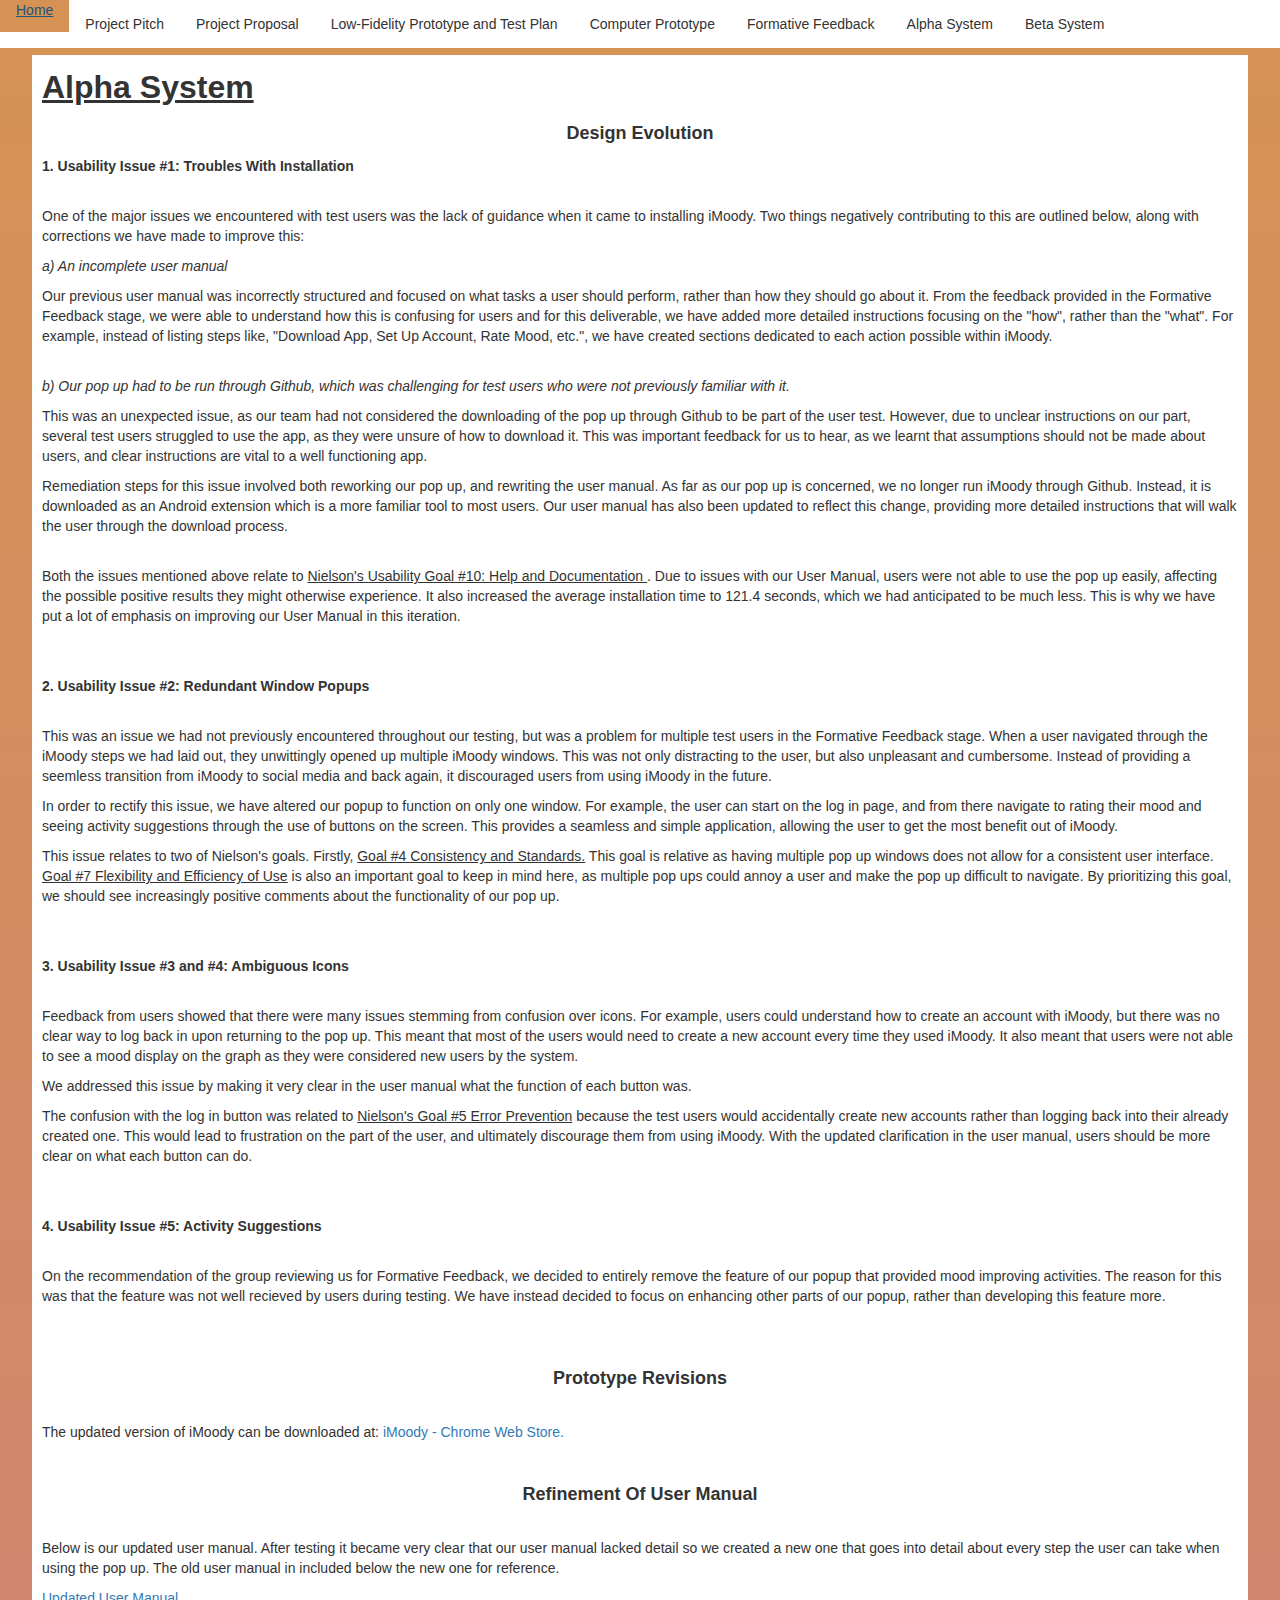
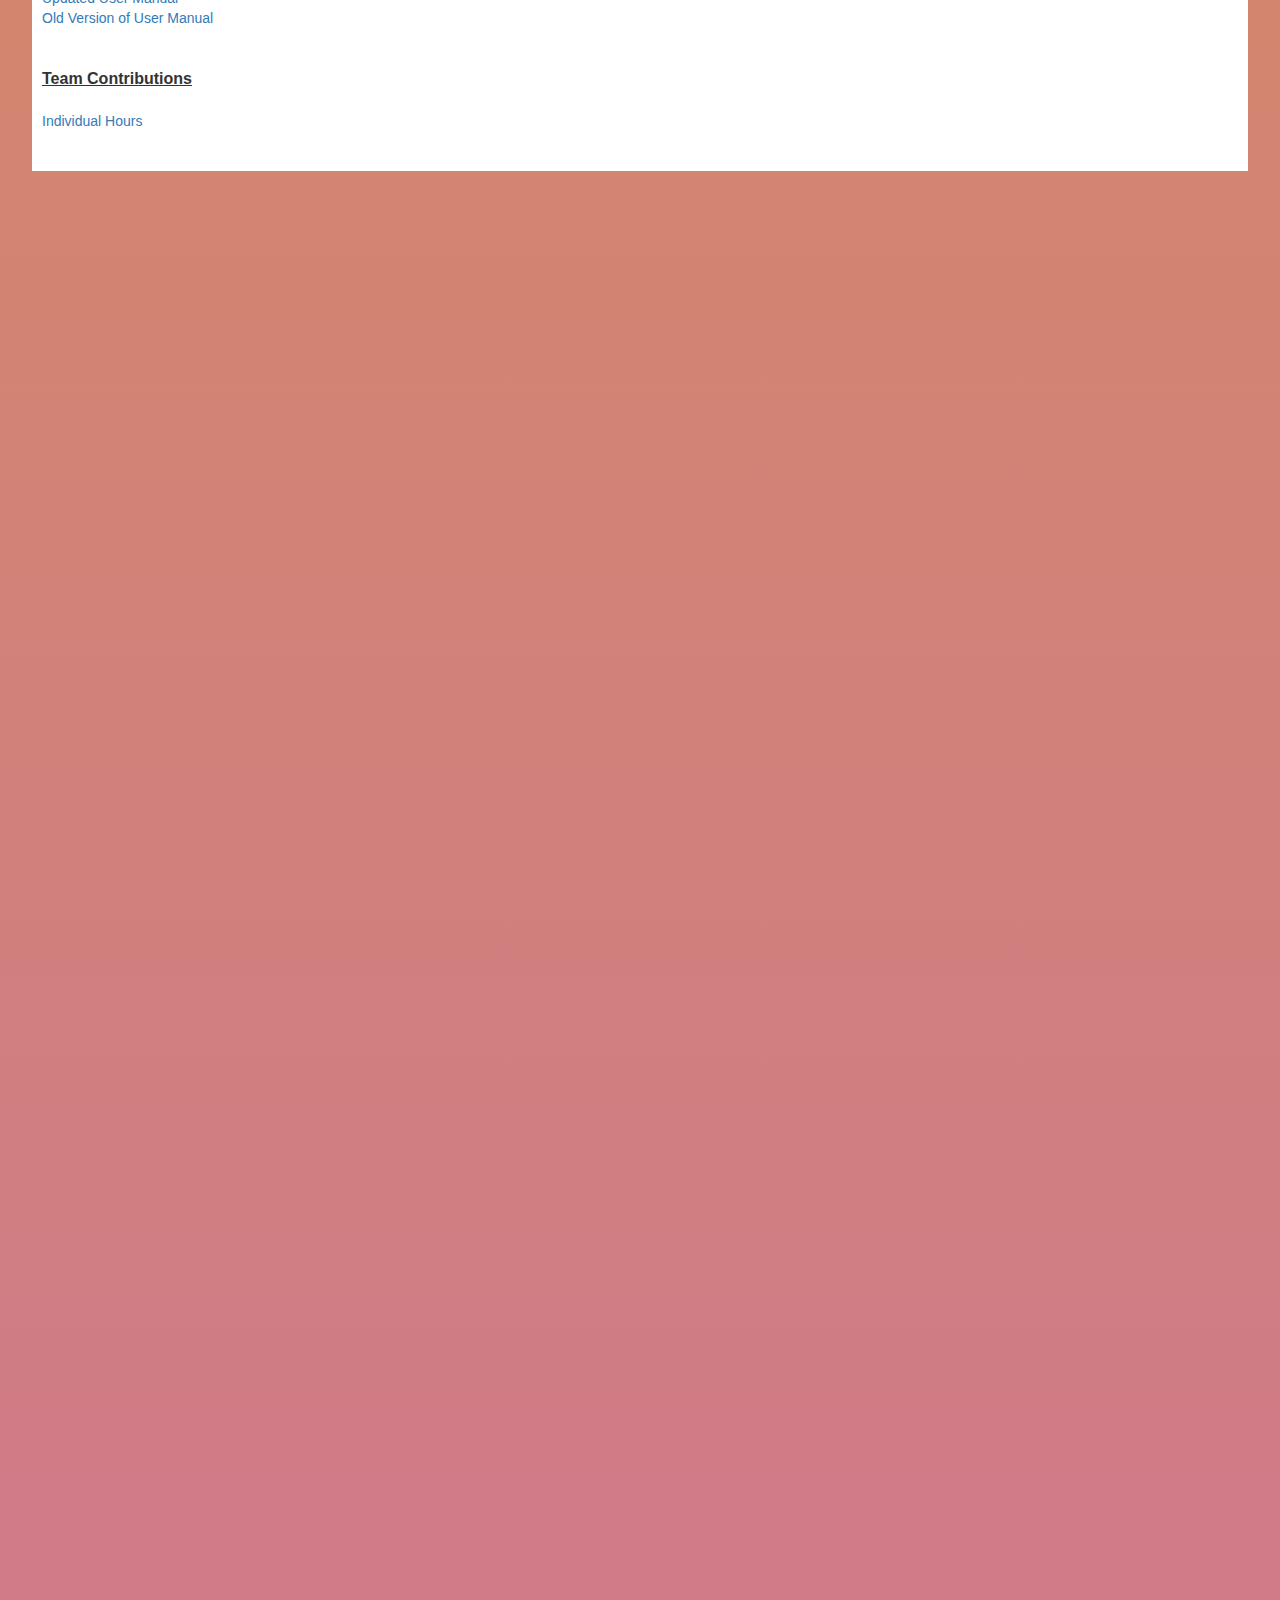
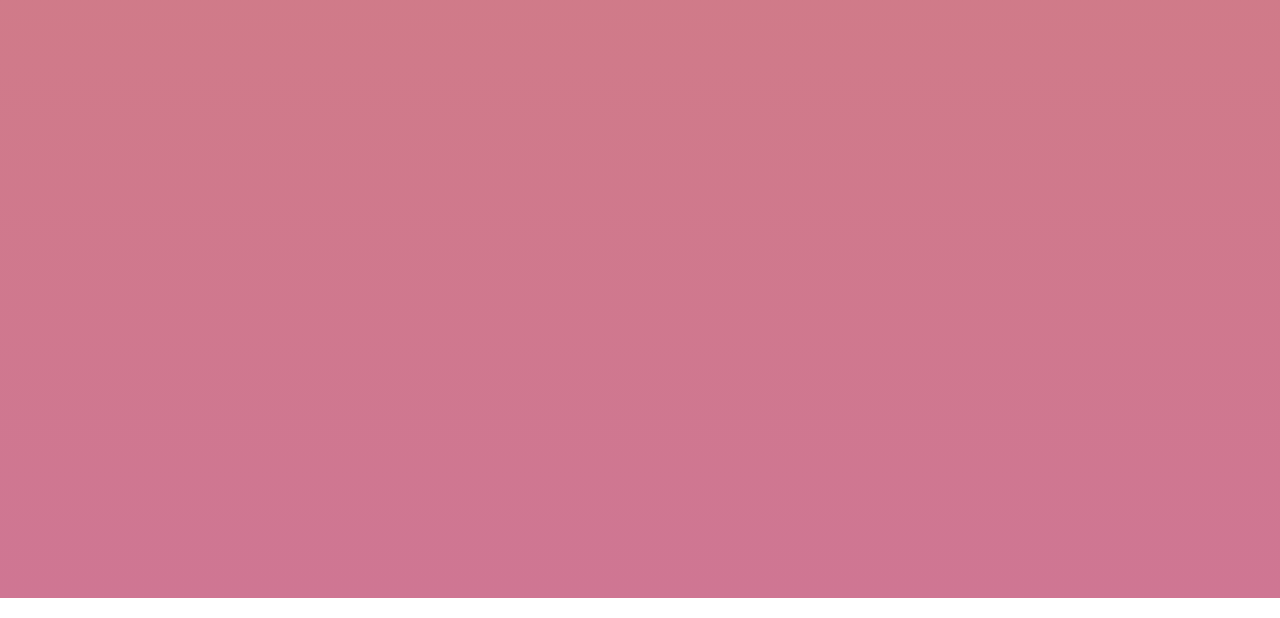
==== commit 0153bd79: "Added missing full stop" ====
--- a/alpha.html
+++ b/alpha.html
@@ -58,7 +58,7 @@
 
           <p>We addressed this issue by making it very clear in the user manual what the function of each button was.</p>
 
-          <p>The confusion with the log in button was related to <u>Nielson's Goal #5 Error Prevention</u> because the test users would accidentally create new accounts rather than logging back into their already created one. This would lead to frustration on the part of the user, and ultimately discourage them from using iMoody With the updated clarification in the user manual, users should be more clear on what each button can do.</p> <br> <br>
+          <p>The confusion with the log in button was related to <u>Nielson's Goal #5 Error Prevention</u> because the test users would accidentally create new accounts rather than logging back into their already created one. This would lead to frustration on the part of the user, and ultimately discourage them from using iMoody. With the updated clarification in the user manual, users should be more clear on what each button can do.</p> <br> <br>
 
           <b><p>4. Usability Issue #5: Activity Suggestions</p></b> <br>
 
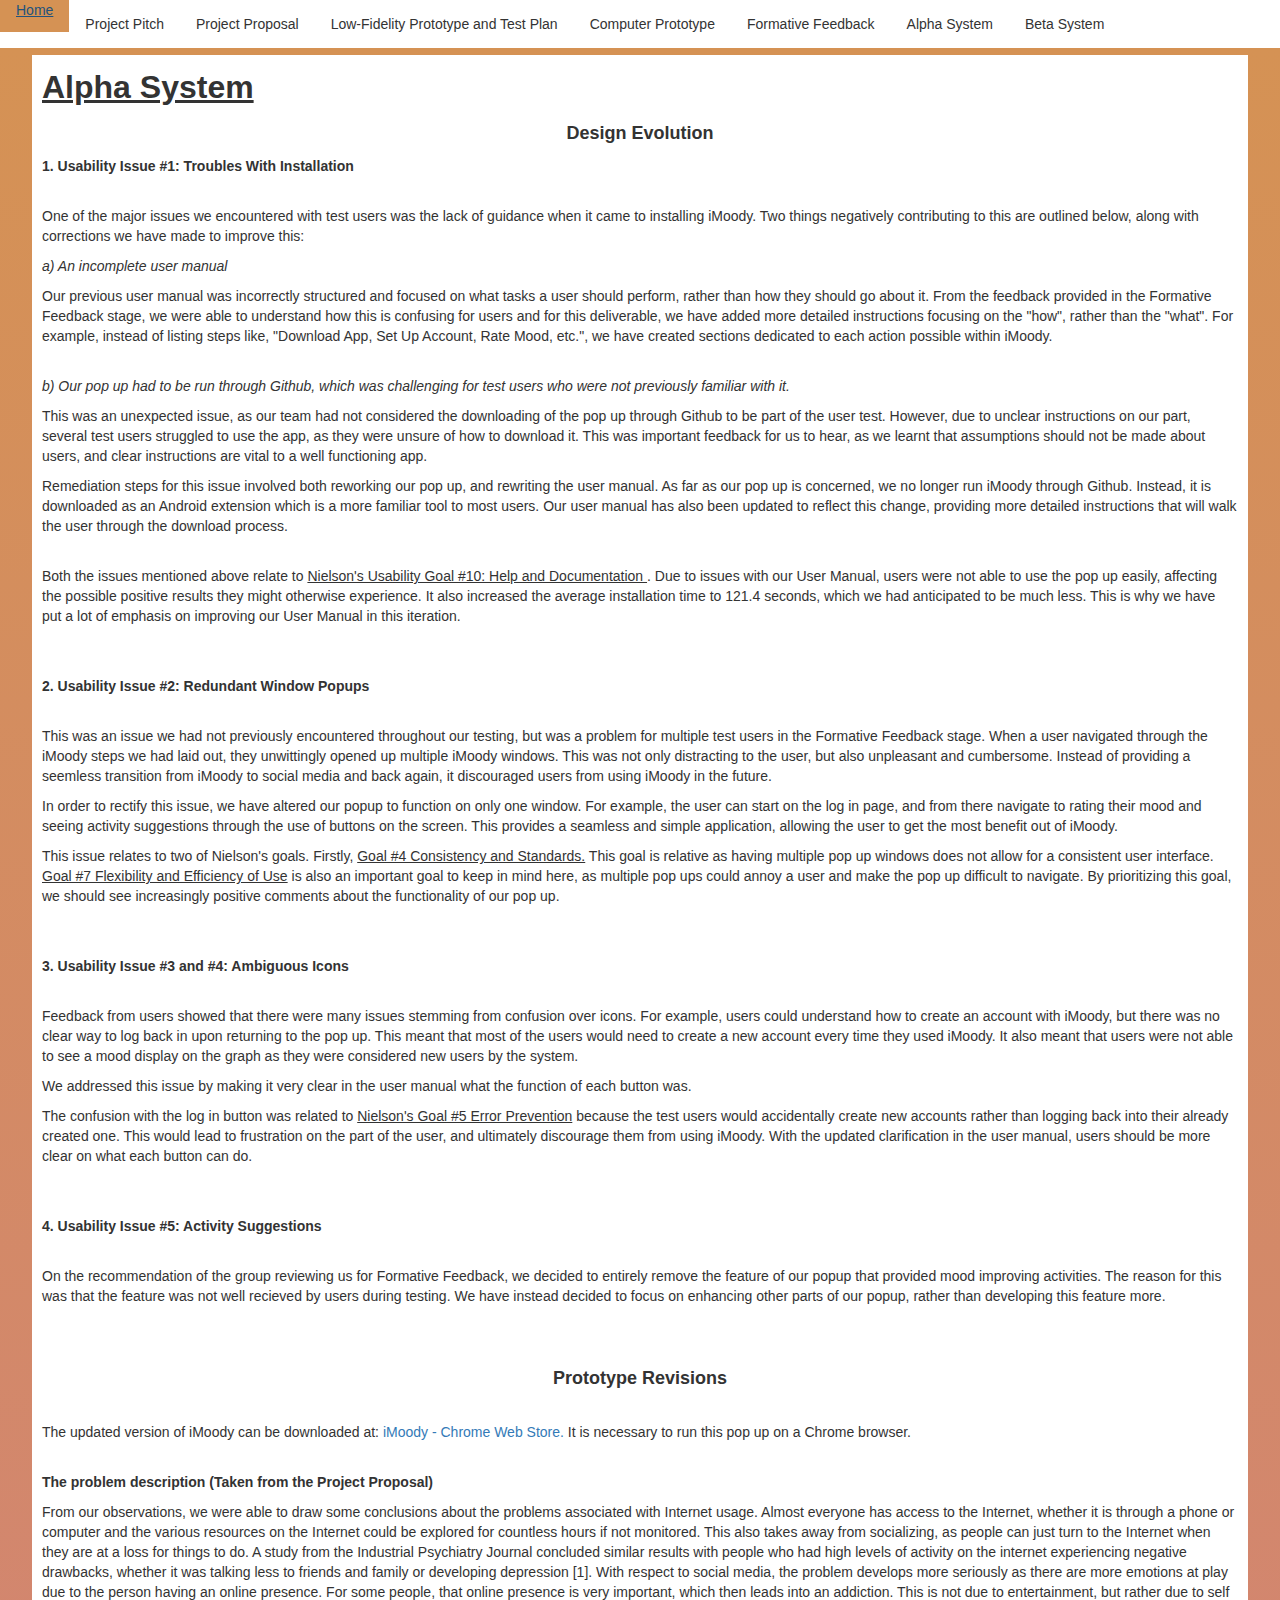
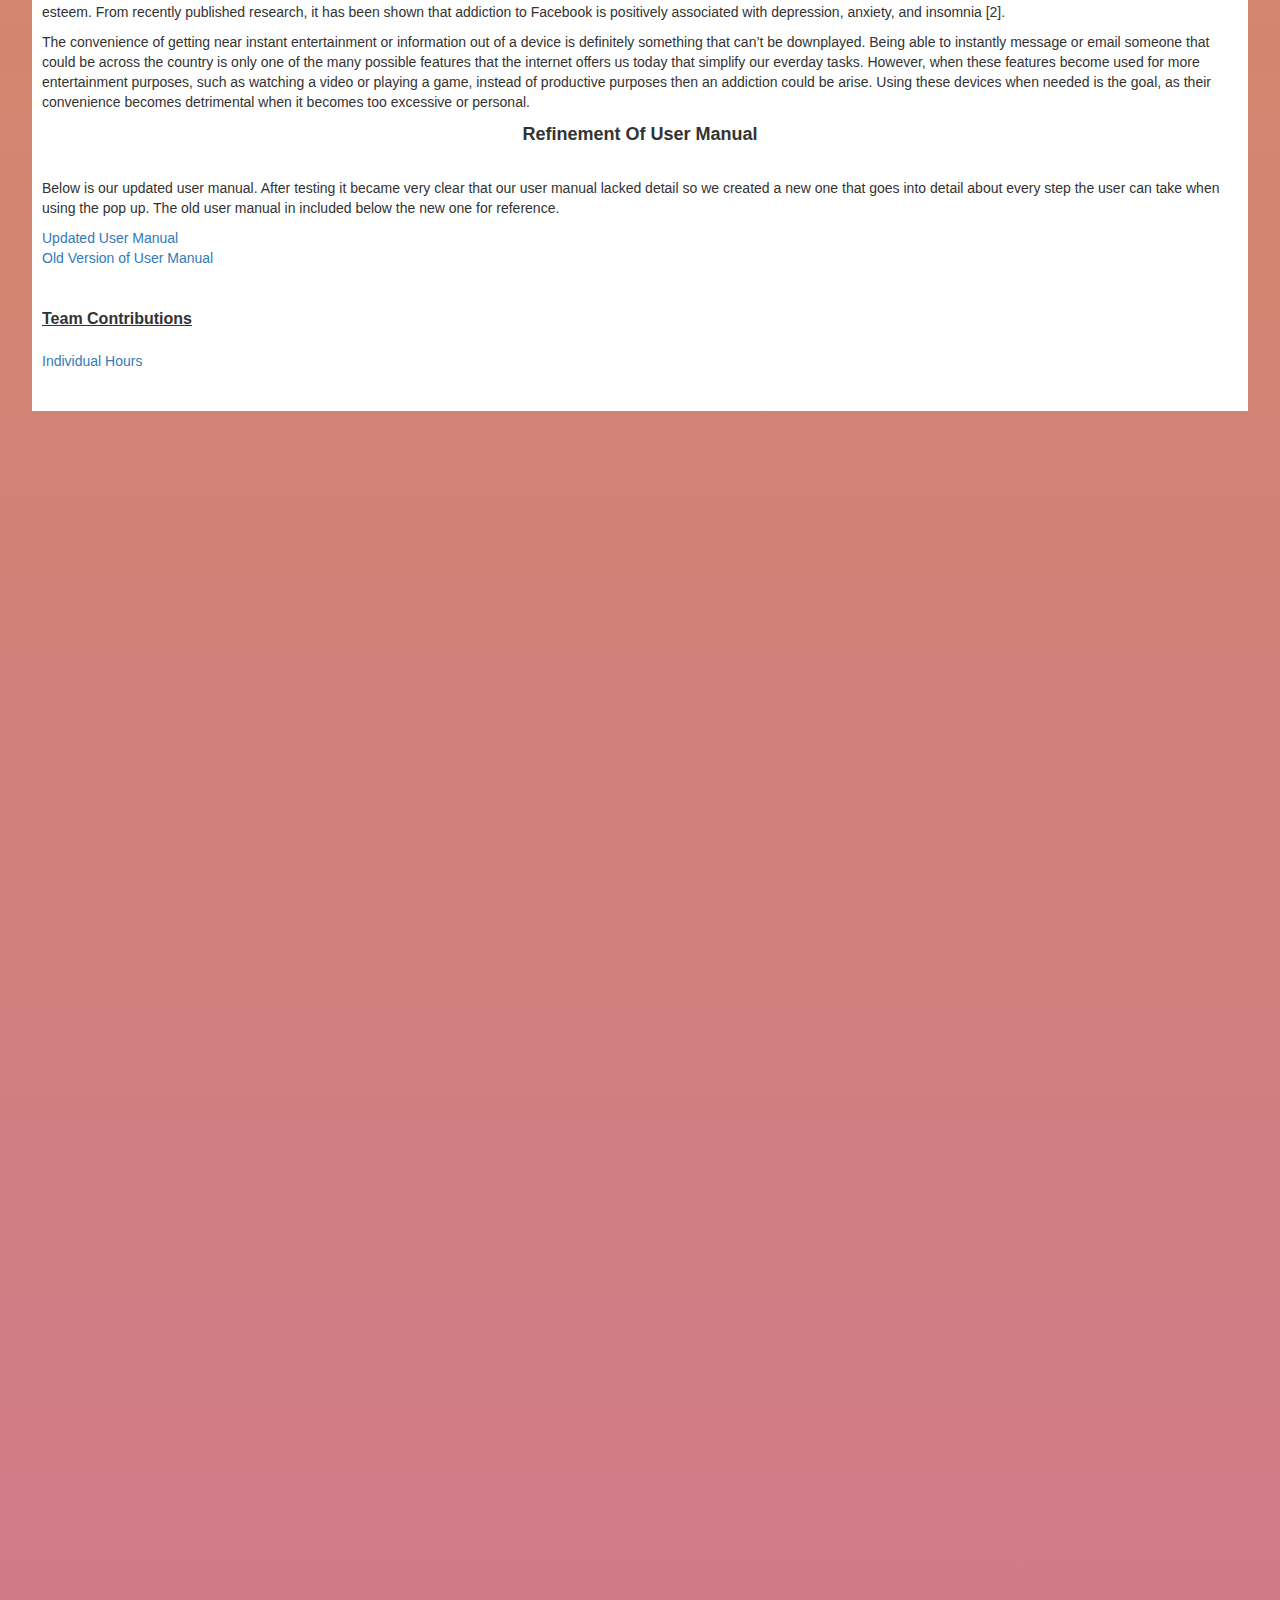
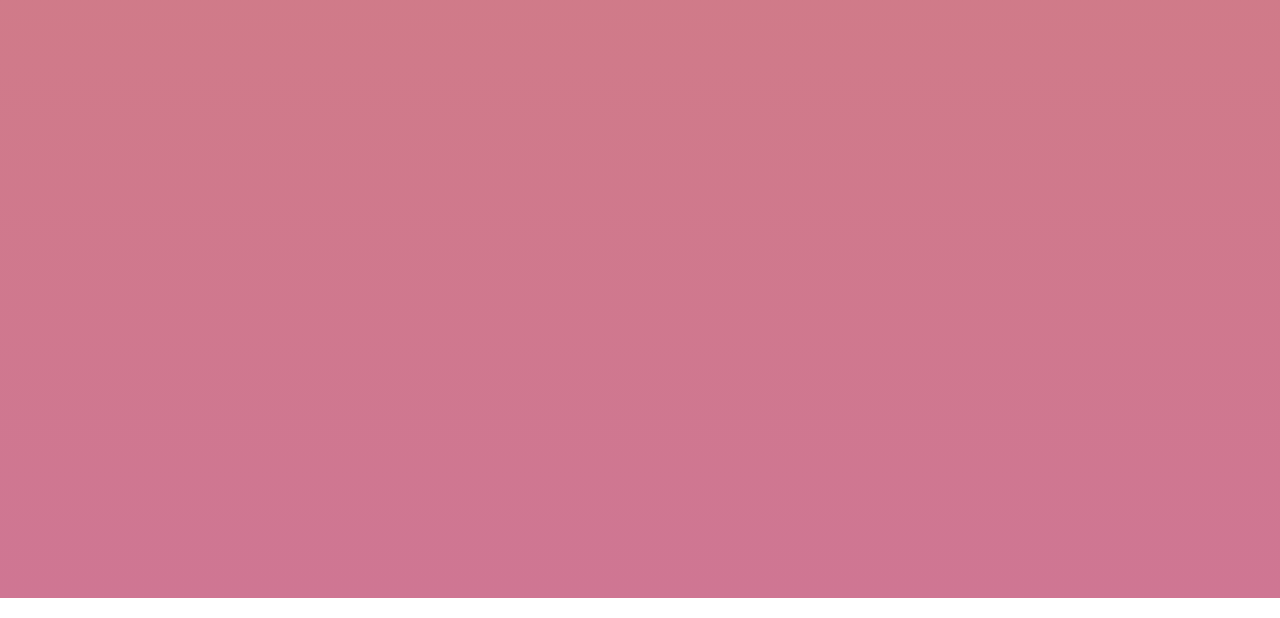
==== commit b1ad9433: "Adding problem description" ====
--- a/alpha.html
+++ b/alpha.html
@@ -66,7 +66,15 @@
 
 
          <p><center><font size="4"><b>Prototype Revisions</b></font></center></p> <br>
-         <p>The updated version of iMoody can be downloaded at: <a href = "https://chrome.google.com/webstore/search/imoody"> iMoody - Chrome Web Store. </a> </p><br>
+         <p>The updated version of iMoody can be downloaded at: <a href = "https://chrome.google.com/webstore/search/imoody"> iMoody - Chrome Web Store. </a>It is necessary to run this pop up on a Chrome browser.</p><br>
+
+         <p><b>The problem description (Taken from the Project Proposal) </b></p>
+           <p>
+        From our observations, we were able to draw some conclusions about the problems associated with Internet usage. Almost everyone has access to the Internet, whether it is through a phone or computer and the various resources on the Internet could be explored for countless hours if not monitored. This also takes away from socializing, as people can just turn to the Internet when they are at a loss for things to do. A study from the Industrial Psychiatry Journal concluded similar results with people who had high levels of activity on the internet experiencing negative drawbacks, whether it was talking less to friends and family or developing depression [1]. With respect to social media, the problem develops more seriously as there are more emotions at play due to the person having an online presence. For some people, that online presence is very important, which then leads into an addiction. This is not due to entertainment, but rather due to self esteem. From recently published research, it has been shown that addiction to Facebook is positively associated with depression, anxiety, and insomnia [2]. 
+      </p>
+      <p>
+        The convenience of getting near instant entertainment or information out of a device is definitely something that can’t be downplayed. Being able to instantly message or email someone that could be across the country is only one of the many possible features that the internet offers us today that simplify our everday tasks. However, when these features become used for more entertainment purposes, such as watching a video or playing a game, instead of productive purposes then an addiction could be arise. Using these devices when needed is the goal, as their convenience becomes detrimental when it becomes too excessive or personal. 
+      </p>
  
 
          <p><center><font size="4"><b>Refinement Of User Manual</b></font></center><p> <br>
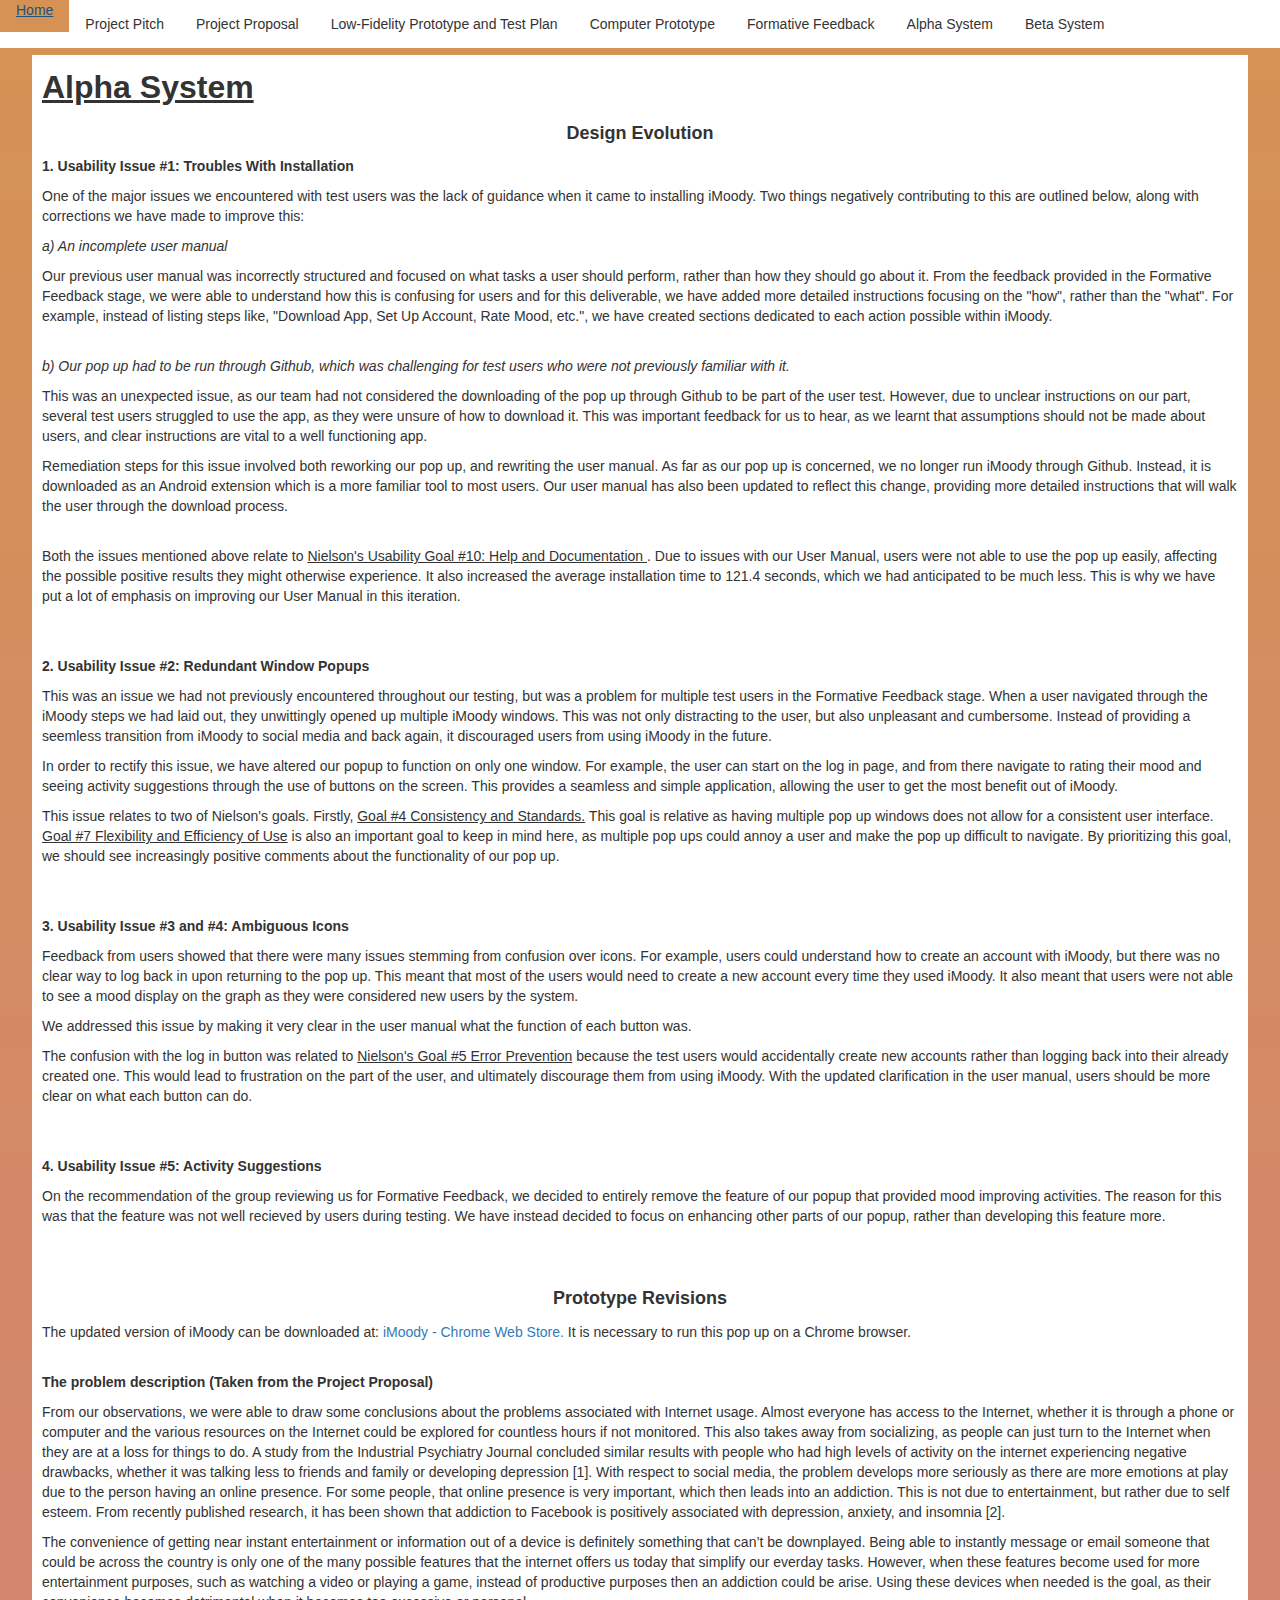
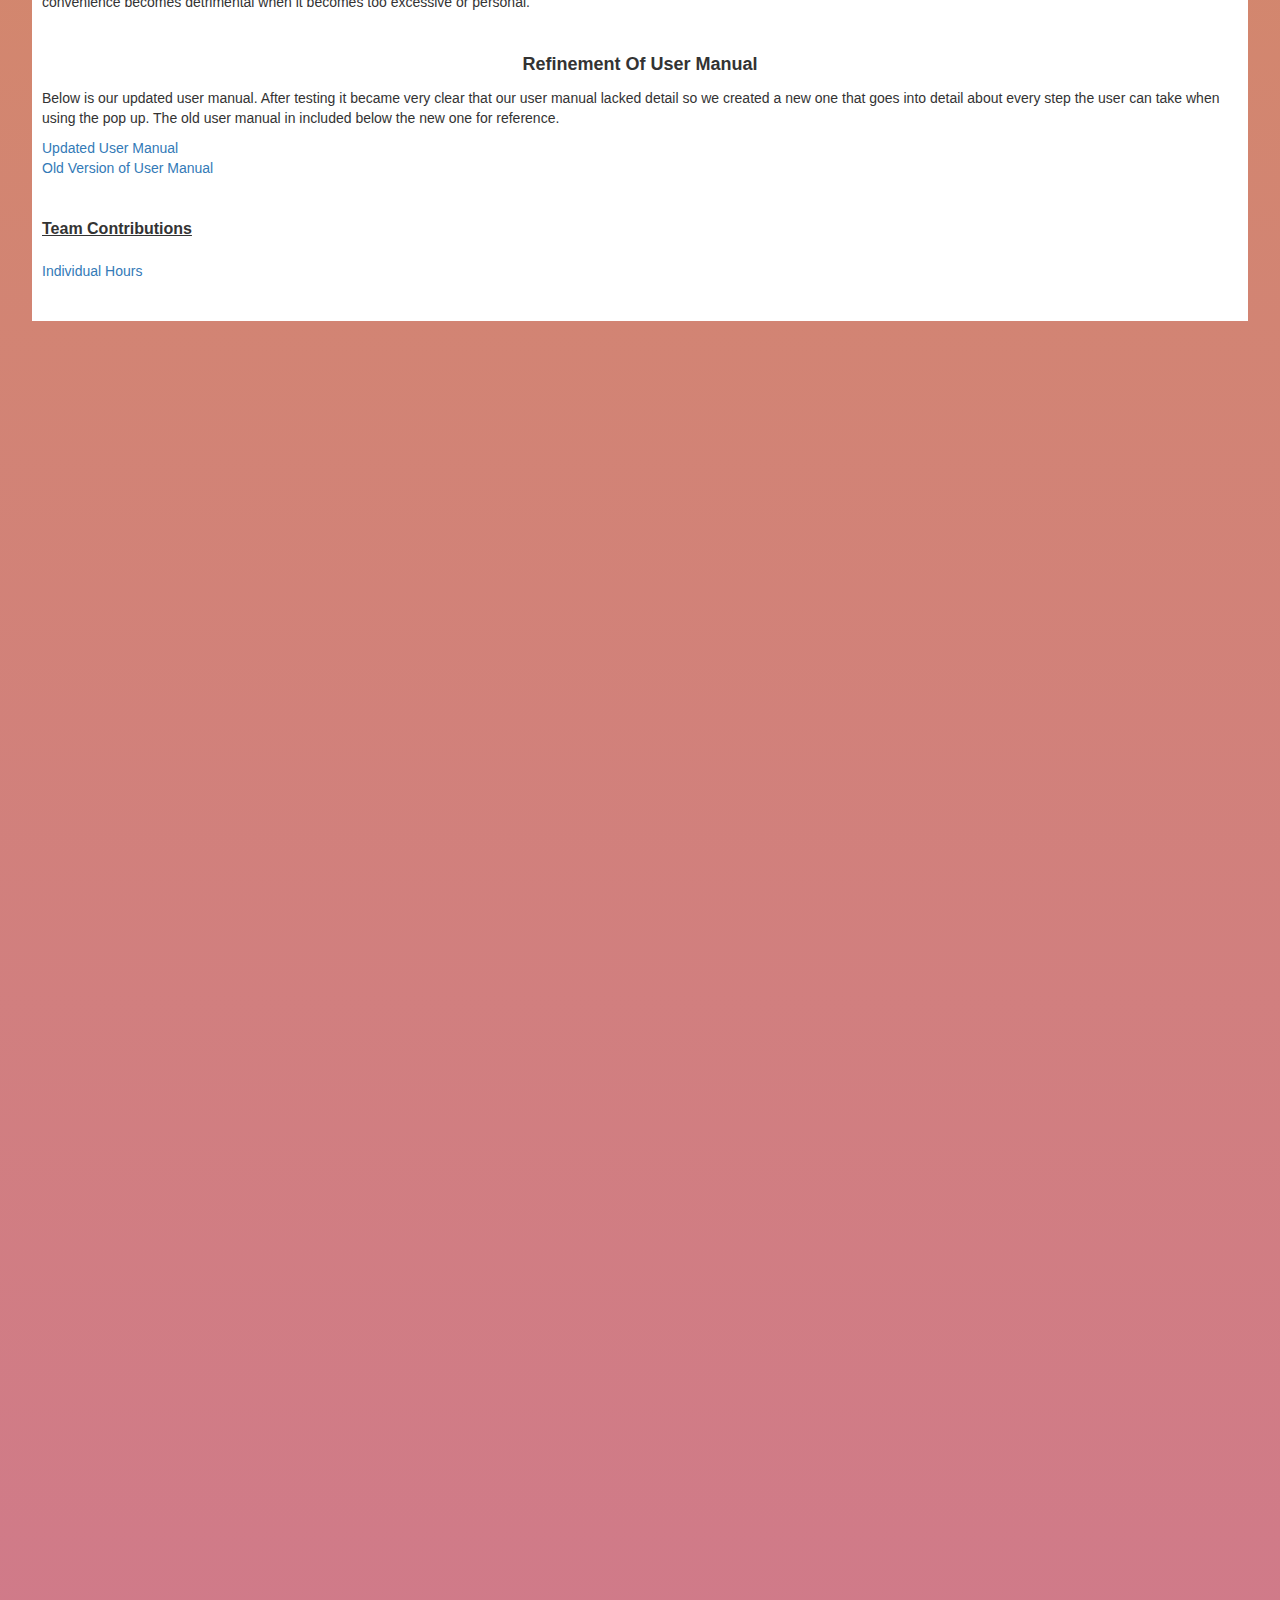
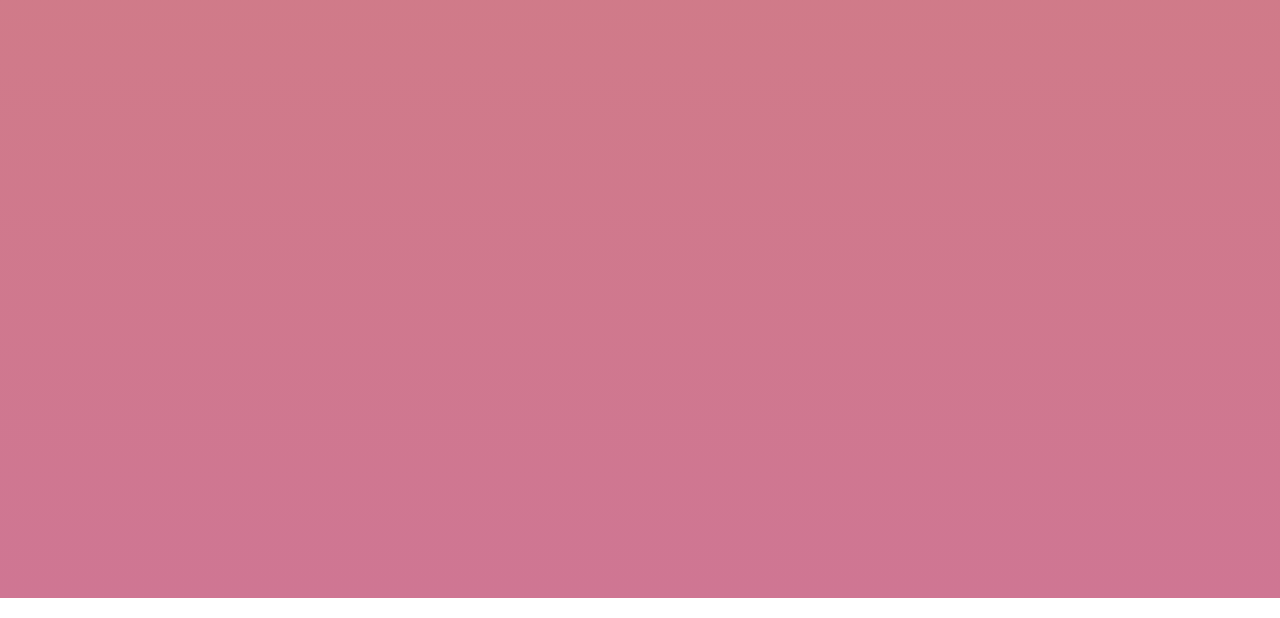
==== commit cae86df5: "Fixed spacing." ====
--- a/alpha.html
+++ b/alpha.html
@@ -27,7 +27,7 @@
       <div class = "center">
          <p><font size="6"><u><b>Alpha System</b></u></font></p>
          <p><center><font size="4"><b>Design Evolution</b></font></center></p>
-         <b><p>1. Usability Issue #1: Troubles With Installation</p></b> <br>
+         <b><p>1. Usability Issue #1: Troubles With Installation</p></b> 
          <p>One of the major issues we encountered with test users was the lack of guidance when it came to installing iMoody. Two things negatively contributing to this are outlined below, along with corrections we have made to improve this: </p>
 
             <p><i>a) An incomplete user manual</i></p>
@@ -44,7 +44,7 @@
             <p>Both the issues mentioned above relate to <u> Nielson's Usability Goal #10: Help and Documentation </u>. Due to issues with our User Manual, users were not able to use the pop up easily, affecting the possible positive results they might otherwise experience. It also increased the average installation time to 121.4 seconds, which we had anticipated to be much less. This is why we have put a lot of emphasis on improving our User Manual in this iteration.</p> <br> <br>
 
 
-          <b><p>2. Usability Issue #2: Redundant Window Popups</p></b> <br>
+          <b><p>2. Usability Issue #2: Redundant Window Popups</p></b> 
 
           <p>This was an issue we had not previously encountered throughout our testing, but was a problem for multiple test users in the Formative Feedback stage. When a user navigated through the iMoody steps we had laid out, they unwittingly opened up multiple iMoody windows. This was not only distracting to the user, but also unpleasant and cumbersome. Instead of providing a seemless transition from iMoody to social media and back again, it discouraged users from using iMoody in the future. </p>
 
@@ -52,7 +52,7 @@
 
           <p>This issue relates to two of Nielson's goals. Firstly, <u> Goal #4 Consistency and Standards.</u> This goal is relative as having multiple pop up windows does not allow for a consistent user interface. <u>Goal #7 Flexibility and Efficiency of Use</u> is also an important goal to keep in mind here, as multiple pop ups could annoy a user and make the pop up difficult to navigate. By prioritizing this goal, we should see increasingly positive comments about the functionality of our pop up. </p><br> <br>
 
-          <b><p>3. Usability Issue #3 and #4: Ambiguous Icons</p></b> <br>
+          <b><p>3. Usability Issue #3 and #4: Ambiguous Icons</p></b>
 
           <p>Feedback from users showed that there were many issues stemming from confusion over icons. For example, users could understand how to create an account with iMoody, but there was no clear way to log back in upon returning to the pop up. This meant that most of the users would need to create a new account every time they used iMoody. It also meant that users were not able to see a mood display on the graph as they were considered new users by the system.</p>
 
@@ -60,12 +60,12 @@
 
           <p>The confusion with the log in button was related to <u>Nielson's Goal #5 Error Prevention</u> because the test users would accidentally create new accounts rather than logging back into their already created one. This would lead to frustration on the part of the user, and ultimately discourage them from using iMoody. With the updated clarification in the user manual, users should be more clear on what each button can do.</p> <br> <br>
 
-          <b><p>4. Usability Issue #5: Activity Suggestions</p></b> <br>
+          <b><p>4. Usability Issue #5: Activity Suggestions</p></b> 
 
           <p>On the recommendation of the group reviewing us for Formative Feedback, we decided to entirely remove the feature of our popup that provided mood improving activities. The reason for this was that the feature was not well recieved by users during testing. We have instead decided to focus on enhancing other parts of our popup, rather than developing this feature more.</p> <br> <br>
 
 
-         <p><center><font size="4"><b>Prototype Revisions</b></font></center></p> <br>
+         <p><center><font size="4"><b>Prototype Revisions</b></font></center></p>
          <p>The updated version of iMoody can be downloaded at: <a href = "https://chrome.google.com/webstore/search/imoody"> iMoody - Chrome Web Store. </a>It is necessary to run this pop up on a Chrome browser.</p><br>
 
          <p><b>The problem description (Taken from the Project Proposal) </b></p>
@@ -74,10 +74,10 @@
       </p>
       <p>
         The convenience of getting near instant entertainment or information out of a device is definitely something that can’t be downplayed. Being able to instantly message or email someone that could be across the country is only one of the many possible features that the internet offers us today that simplify our everday tasks. However, when these features become used for more entertainment purposes, such as watching a video or playing a game, instead of productive purposes then an addiction could be arise. Using these devices when needed is the goal, as their convenience becomes detrimental when it becomes too excessive or personal. 
-      </p>
+      </p> <br>
  
 
-         <p><center><font size="4"><b>Refinement Of User Manual</b></font></center><p> <br>
+         <p><center><font size="4"><b>Refinement Of User Manual</b></font></center><p> 
           <p>Below is our updated user manual. After testing it became very clear that our user manual lacked detail so we created a new one that goes into detail about every step the user can take when using the pop up. The old user manual in included below the new one for reference.</p>
            <a href="Documents/iMoody_UserManual.pdf"/> Updated User Manual </a> <br>
            <a href="Documents/iMoody_UserManualOld.pdf"/>Old Version of User Manual </a><br><br><br>
